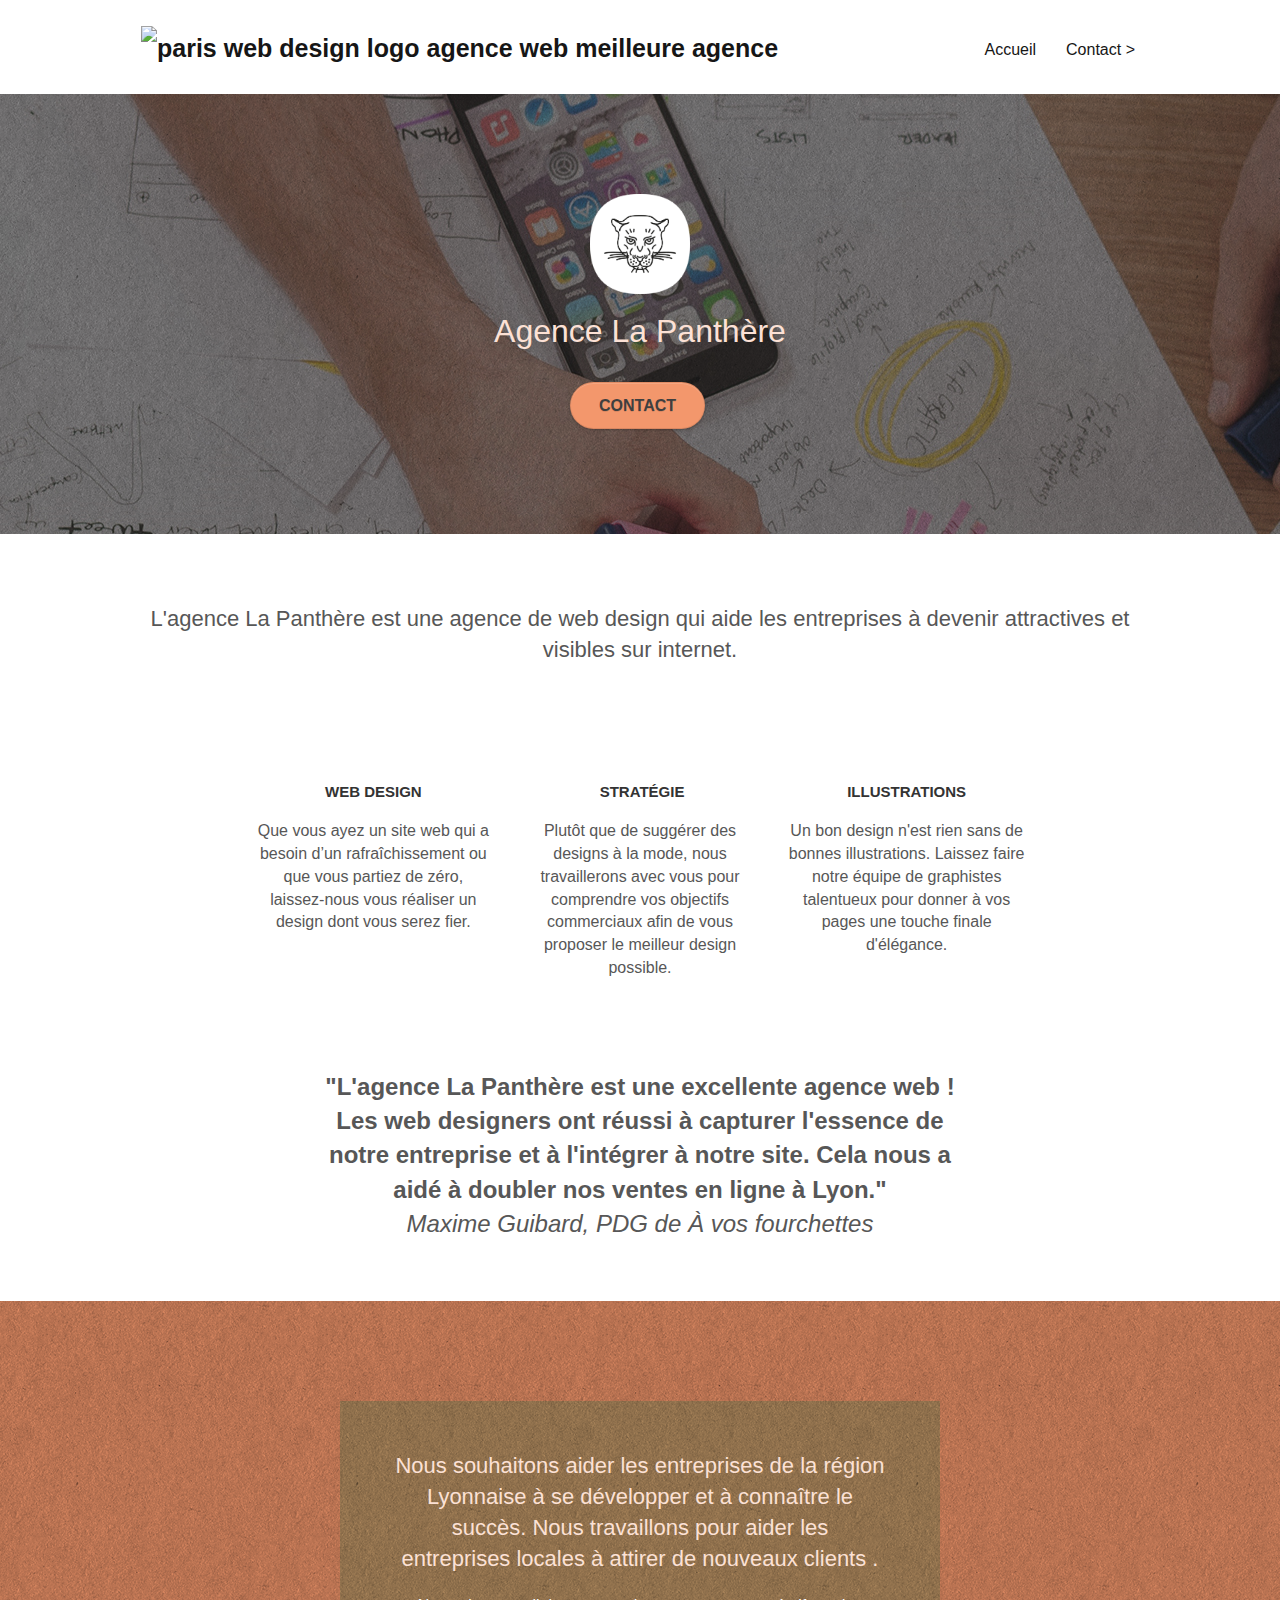
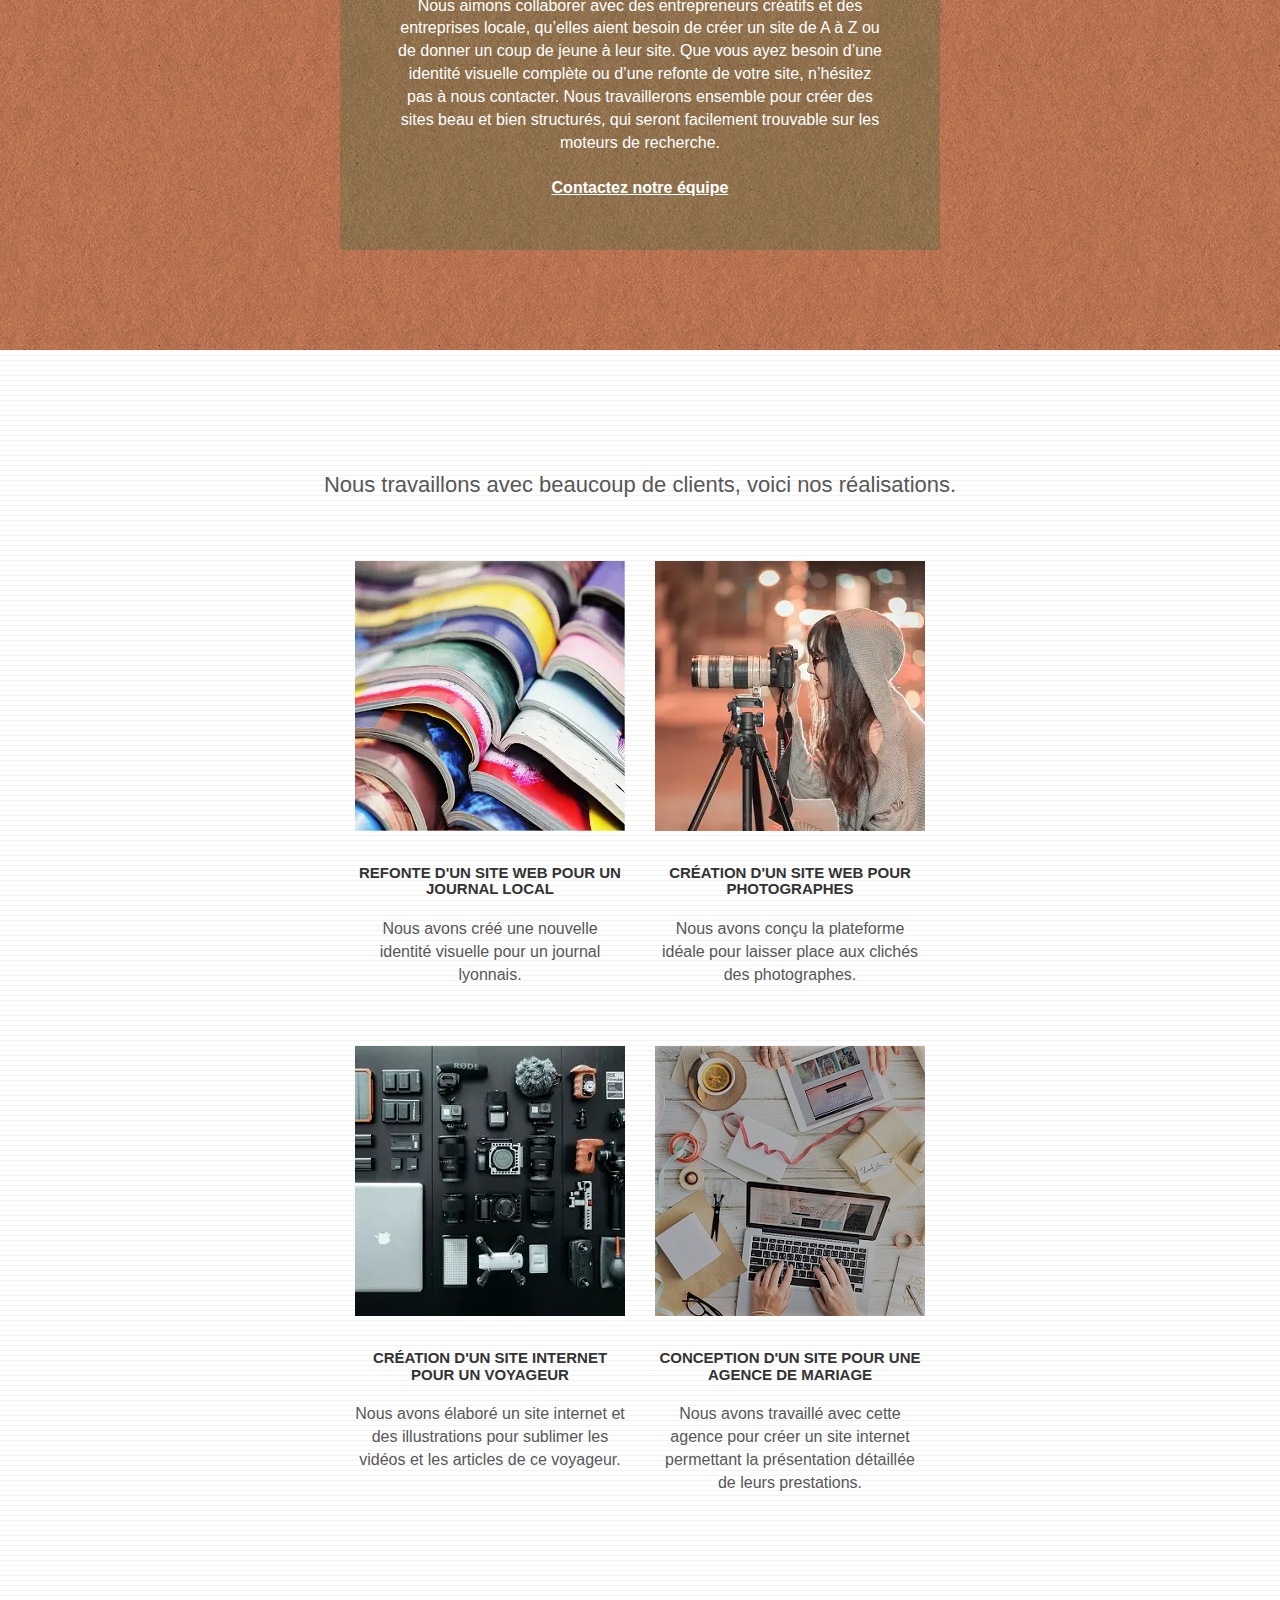
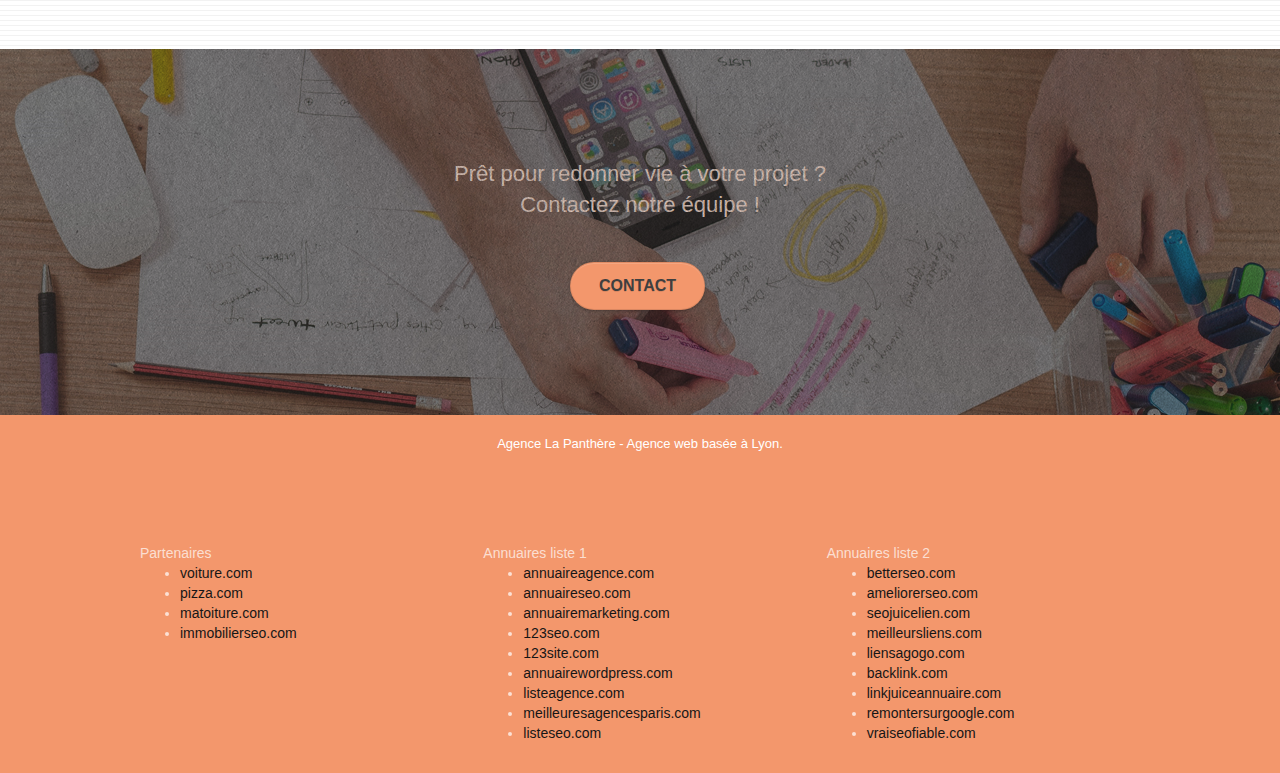
==== index.html @ e1889a46 "modifs" ====
<!doctype html>
<html lang="fr">
<head>
    <meta charset="utf-8">
    <meta name="description" content="site internet de l'agence La Panthère, spécialisé dans le web design. Vous trouverez ici des témoignages, des exemples de réalisation et l'ensemble de nos offres et savoir faire.">
    <meta name="viewport" content="width=device-width, initial-scale=1.0, viewport-fit=cover">
    <link rel="shortcut icon" type="image/png" href="favicon.jpg">
    
	<link rel="stylesheet" type="text/css" href="./css/bootstrap.min.css">
	<link rel="stylesheet" type="text/css" href="style.css">
	<link rel="stylesheet" type="text/css" href="./css/font-awesome.min.css">
	<link rel="stylesheet" type="text/css" href="./css/et-line.min.css">
	
    
	<script src="./js/jquery-2.1.0.js"></script>
	<script src="./js/bootstrap.js"></script>
	<script src="./js/blocs.js"></script>
	<script src="./js/jquery.touchSwipe.js" defer></script>
	<script src="./js/gmaps.js"></script>

    <title>La Panthère - Agence de Web Design</title>

    
<!-- Analytics -->
 
<!-- Analytics END -->
    
</head>
<body>
<!-- Principal conteneur -->
<div class="page-container">
    
<!-- bloc-0 -->
<div class="bloc bgc-white l-bloc " id="bloc-0">
	<div class="container bloc-sm">

		<nav class="navbar row">
			<div class="navbar-header">
				<a class="navbar-brand" href="index.html"><img src="img/agence-la-panthere-monochrome.svg" alt="paris web design logo agence web meilleure agence" height="40" /></a>
			</div>
			<div class="collapse navbar-collapse navbar-1 special-dropdown-nav">
				<ul class="site-navigation nav navbar-nav">
					<li>
						<a href="index.html">Accueil</a>
					</li>
					<li>
					</li>
					<li>
						<a href="contact.html">Contact &gt;</a>
					</li>
				</ul>
			</div>
		</nav>
	</div>
</div>
<!-- bloc-0 END -->

<!-- bloc-1-presentation -->
<div class="bloc bgc-dark-slate-blue bg-banniere d-bloc bg-t-edge bloc-bg-texture texture-paper b-parallax" id="bloc-1-hero">
	<div class="container bloc-lg">
		<div class="row tight-width-whitespace">
			<div class="col-sm-12">
				<img src="img/logo.webp" class="center-block image-resize-mode" width="100" alt="Agence La Panthère, agence web paris, création logo paris" />
				<h1 class="text-center hero-bloc-text tc-white ">
					Agence La Panthère
				</h1>
				<div class="text-center">
					<a href="contact.html" class="btn btn-lg btn-clean btn-rd cta-hero btn-atomic-tangerine" id="cta-hero">Contact</a>
				</div>
			</div>
		</div>
	</div>
</div>
<!-- bloc-1-presentation END -->

<!-- bloc-2-services -->
<div class="bloc bgc-white l-bloc" id="bloc-2-services">
	<div class="container bloc-md">
		<div class="row">
			<div class="col-sm-12 text-center">
				<h2>L'agence La Panthère est une agence de web design qui aide les entreprises à devenir attractives et visibles sur internet.</h2>
			</div>
		</div>
		<div class="row voffset-lg med-width-whitespace">
			<div class="col-sm-4">
				<div class="text-center">
					<span class="et-icon-browser sm-shadow icon-dark-slate-blue icons icon-lg"></span>
				</div>
				<h3 class="mg-md text-center">
					Web design
				</h3>
				<p class="text-center font-modif">
					Que vous ayez un site web qui a besoin d&rsquo;un rafraîchissement ou que vous partiez de zéro, laissez-nous vous réaliser un design dont vous serez fier.
				</p>
			</div>
			<div class="col-sm-4">
				<div class="text-center">
					<span class="et-icon-presentation sm-shadow icon-dark-slate-blue icons icon-lg"></span>
				</div>
				<h3 class="mg-md text-center">
					&nbsp;Stratégie
				</h3>
				<p class="text-center font-modif">
					Plutôt que de suggérer des designs à la mode, nous travaillerons avec vous pour comprendre vos objectifs commerciaux afin de vous proposer le meilleur design possible.<br>
				</p>
			</div>
			<div class="col-sm-4">
				<div class="text-center">
					<span class="et-icon-edit sm-shadow icon-dark-slate-blue icons icon-lg"></span>
				</div>
				<h3 class="mg-md text-center">
					Illustrations
				</h3>
				<p class="text-center font-modif">
					Un bon design n'est rien sans de bonnes illustrations. Laissez faire notre équipe de graphistes talentueux pour donner à vos pages une touche finale d'élégance.
				</p>
			</div>
		</div>
		<div class="row voffset-lg voffset">
			<div class="col-xs-12 col-md-8 col-md-offset-2 text-center">
				<p class="citation_text">"L'agence La Panthère est une excellente agence web ! Les web designers ont réussi à capturer l'essence de notre entreprise et à l'intégrer à notre site. Cela nous a aidé à doubler nos ventes en ligne à Lyon."</p>
				<p class="citation_auteur">Maxime Guibard, PDG de À vos fourchettes</p>
			</div>
		</div>
	</div>
</div>
<!-- bloc-2-services END -->

<!-- bloc-3-what-i-do -->
<div class="bloc tc-white bgc-atomic-tangerine bg-presentation d-bloc bloc-bg-texture texture-paper b-parallax" id="bloc-3-what-i-do">
	<div class="container bloc-lg">
		<div class="row tight-width-whitespace black-background">
			<div class="col-sm-12">
				<h2 class="mg-md text-center tc-white">
					Nous souhaitons aider les entreprises de la région Lyonnaise à se développer et à connaître le succès. Nous travaillons pour aider les entreprises locales à attirer de nouveaux clients .<br>
				</h2>
				<p class="text-center white font-modif">
					Nous aimons collaborer avec des entrepreneurs créatifs et des entreprises locale, qu’elles aient besoin de créer un site de A à Z ou de donner un coup de jeune à leur site. Que vous ayez besoin d’une identité visuelle complète ou d’une refonte de votre site, n’hésitez pas à nous contacter. Nous travaillerons ensemble pour créer des sites beau et bien structurés, qui seront facilement trouvable sur les moteurs de recherche. <br><br><a class="ltc-white bold-link" href="contact.html">Contactez notre équipe</a><br>
				</p>
			</div>
		</div>
	</div>
</div>
<!-- bloc-3-what-i-do END -->

<!-- bloc-4-portfolio -->
<div class="bloc bgc-white bg-lines-h2-bg bg-repeat l-bloc" id="bloc-4-portfolio">
	<div class="container bloc-lg">
		<div class="row">
			<div class="col-sm-12 text-center">
				<h2>Nous travaillons avec beaucoup de clients, voici nos réalisations.</h2>
			</div>
		</div>
		<div class="row tight-width-whitespace portfolio-row">
			<div class="col-sm-6">
				<a href="#" data-lightbox="img/1.webp" data-gallery-id="gallery-1" data-caption="Refonte d'un site web pour un journal local" data-frame="snapshot-lb"><img src="img/1-miniature.webp" alt="paris web design logo agence web meilleure agence et refonte site web journal" class="img-responsive portfolio-thumb" /></a>
				<h3 class="mg-md text-center">
					Refonte d'un site web pour un journal local
				</h3>
				<p class="text-center font-modif">
					Nous avons créé une nouvelle identité visuelle pour un journal lyonnais.
				</p>
			</div>
			<div class="col-sm-6">
				<a href="#" data-lightbox="img/2.webp" data-gallery-id="gallery-1" data-caption="Création d'un site web pour photographes" data-frame="snapshot-lb"><img src="img/2-miniature.webp" class="img-responsive portfolio-thumb" alt="paris web design logo agence web meilleure agence, Création d'un site web pour photographes" /></a>
				<h3 class="mg-md text-center">
					Création d'un site web pour photographes
				</h3>
				<p class="text-center font-modif">
					Nous avons conçu la plateforme idéale pour laisser place aux clichés des photographes.
				</p>
			</div>
		</div>
		<div class="row tight-width-whitespace portfolio-row">
			<div class="col-sm-6">
				<a href="#" data-lightbox="img/3.webp" data-gallery-id="gallery-1" data-caption="Création d'un site internet pour un voyageur" data-frame="snapshot-lb"><img src="img/3-miniature.webp" class="img-responsive portfolio-thumb" alt="paris web design logo agence web meilleure agence, Création d'un site web pour voyageur"/></a>
				<h3 class="mg-md text-center">
					Création d'un site internet pour un voyageur
				</h3>
				<p class="text-center font-modif">
					Nous avons élaboré un site internet et des illustrations pour sublimer les vidéos et les articles de ce voyageur.
				</p>
			</div>
			<div class="col-sm-6">
				<a href="#" data-lightbox="img/4.webp" data-gallery-id="gallery-1" data-caption="Conception d'un site pour une agence de mariage" data-frame="snapshot-lb"><img src="img/4-miniature.webp" class="img-responsive portfolio-thumb" alt="paris web design logo agence web meilleure agence, Création d'un site web pour agence de mariage" /></a>
				<h3 class="mg-md text-center">
					Conception d'un site pour une agence de mariage
				</h3>
				<p class="text-center font-modif">
					Nous avons travaillé avec cette agence pour créer un site internet permettant la présentation détaillée de leurs prestations.
				</p>
			</div>
		</div>
	</div>
</div>
<!-- bloc-4-portfolio END -->

<!-- bloc-5-cta -->
<div class="bloc bgc-dark-slate-blue bg-banniere d-bloc bloc-bg-texture texture-paper" id="bloc-5-cta">
	<div class="container bloc-lg">
		<div class="row">
			<h2 class="mg-md text-center tc-white">
				Prêt pour redonner vie à votre projet ?<br>Contactez notre équipe !
			</h2>
			<div class="col-sm-12 text-center">
				<a href="contact.html" class="btn btn-atomic-tangerine btn-clean btn-rd btn-lg cta-hero">Contact</a>
			</div>
		</div>
	</div>
</div>
<!-- bloc-5-cta END -->

<!-- Footer - bloc-8 -->
<div class="bloc bgc-atomic-tangerine d-bloc" id="bloc-8">
	<div class="container bloc-sm">
		<div class="row">
			<div class="col-sm-12">
				<p class="text-center white">
					Agence La Panthère - Agence web basée à Lyon.<br>
				</p>
				<div class="row row-no-gutters social">
					<div class="col-sm-3">
						<div class="text-center">
							<a class="social" href="index.html"><span class="fa fa-twitter icon-md"></span></a>
						</div>
					</div>
					<div class="col-sm-3">
						<div class="text-center">
							<a class="social" href="index.html"><span class="fa fa-facebook icon-md"></span></a>
						</div>
					</div>
					<div class="col-sm-3">
						<div class="text-center">
							<a class="social" href="index.html"><span class="fa fa-dribbble icon-md"></span></a>
						</div>
					</div>
					<div class="col-sm-3">
						<div class="text-center">
							<a class="social" href="index.html"><span class="fa fa-instagram icon-md"></span></a>
						</div>
					</div>
				</div>
				<div class="row">
					<div class="col-sm-4">
						Partenaires
							<ul>
								<li><a href="voiture.com">voiture.com</a></li>
								<li><a href="pizza.com">pizza.com</a></li>
								<li><a href="matoiture.com">matoiture.com</a></li>
								<li><a href="immobilierseo.com">immobilierseo.com</a></li>
							</ul>		
					</div>
					<div class="col-sm-4">
						Annuaires liste 1
						<ul>
							<li><a href="annuaireagence.com">annuaireagence.com</a></li>
							<li><a href="annuaireseo.com">annuaireseo.com</a></li>
							<li><a href="annuairemarketing.com">annuairemarketing.com</a></li>
							<li><a href="123seoture.com">123seo.com</a></li>
							<li><a href="123site.com">123site.com</a></li>
							<li><a href="annuairewordpress.com">annuairewordpress.com</a></li>
							<li><a href="listeagence.com">listeagence.com</a></li>
							<li><a href="meilleuresagencesparis.com">meilleuresagencesparis.com</a></li>
							<li><a href="listeseo.com">listeseo.com</a></li>
						</ul>
					</div>
					<div class="col-sm-4">
						Annuaires liste 2
						<ul>
							<li><a href="betterseo.com">betterseo.com</a></li>
							<li><a href="ameliorerseo.com">ameliorerseo.com</a></li>
							<li><a href="seojuicelien.com">seojuicelien.com</a></li>
							<li><a href="meilleursliens.com">meilleursliens.com</a></li>
							<li><a href="liensagogo.com">liensagogo.com</a></li>
							<li><a href="backlink.com">backlink.com</a></li>
							<li><a href="linkjuiceannuaire.com">linkjuiceannuaire.com</a></li>
							<li><a href="remontersurgoogle.com">remontersurgoogle.com</a></li>
							<li><a href="vraiseofiable.com">vraiseofiable.com</a></li>
						</ul>
					</div>
				</div>
			</div>
		</div>
	</div>
</div>
<!-- Footer - bloc-8 END -->

</div>
<!-- Principal conteneur END -->
    

</body>
</html>
---- style.css ----
/* modifications */

.citation_text {
    font-weight: bold;
    font-size: 24px;
    margin-bottom: 0;
}

.citation_auteur {
    font-size: 24px;
    font-style: italic;
}
.font-modif 
{
    font-size: 16px;
}

body {
    margin: 0;
    padding: 0;
    background: #fff;
    overflow-x: hidden;
    -webkit-font-smoothing: antialiased;
    -moz-osx-font-smoothing: grayscale;
}

a,
button {
    transition: all 0.3s ease-in-out;
    outline: 0 !important;
}

a:hover {
    text-decoration: none;
    cursor: pointer;
}

.bloc {
    width: 100%;
    clear: both;
    background: 50% 50% no-repeat;
    padding: 0 50px;
    -webkit-background-size: cover;
    -moz-background-size: cover;
    -o-background-size: cover;
    background-size: cover;
    position: relative;
}

.bloc .container {
    padding-left: 0;
    padding-right: 0;
}

.bloc-lg {
    padding: 100px 50px;
}

.bloc-md {
    padding: 50px;
}

.bloc-sm {
    padding: 20px 50px;
}

.bg-b-edge,
.bg-bl-edge,
.bg-br-edge,
.bg-center,
.bg-l-edge,
.bg-r-edge,
.bg-repeat,
.bg-t-edge,
.bg-tl-edge,
.bg-tr-edge {
    -webkit-background-size: auto !important;
    -moz-background-size: auto !important;
    -o-background-size: auto !important;
    background-size: auto !important;
}

.bg-repeat {
    background: repeat;
}

.bg-t-edge {
    background: top no-repeat;
}

.bloc-bg-texture::before {
    content: "";
    background-size: 2px 2px;
    position: absolute;
    top: 0;
    bottom: 0;
    left: 0;
    right: 0;
}

.texture-paper::before {
    background: url(img/texture-paper.webp);
    background-size: 280px 280px;
}

.b-parallax {
    background-attachment: fixed;
}

.d-bloc {
    color: rgba(255, 255, 255, 0.7);
}

.d-bloc button:hover {
    color: rgba(255, 255, 255, 0.9);
}

.d-bloc .icon-round,
.d-bloc .icon-rounded,
.d-bloc .icon-semi-rounded-a,
.d-bloc .icon-semi-rounded-b,
.d-bloc .icon-square {
    border-color: rgba(255, 255, 255, 0.9);
}

.d-bloc .divider-h span {
    border-color: rgba(255, 255, 255, 0.2);
}

.d-bloc .a-btn,
.d-bloc .navbar a,
.d-bloc .navbar-brand,
.d-bloc a .icon-lg,
.d-bloc a .icon-md,
.d-bloc a .icon-sm,
.d-bloc a .icon-xl,
.d-bloc h1 a,
.d-bloc h2 a,
.d-bloc h3 a,
.d-bloc h4 a,
.d-bloc h5 a,
.d-bloc h6 a,
.d-bloc p a {
    color: rgba(255, 255, 255, 0.6);
}

.d-bloc .a-btn:hover,
.d-bloc .navbar a:hover,
.d-bloc .navbar-brand:hover,
.d-bloc a:hover .icon-lg,
.d-bloc a:hover .icon-md,
.d-bloc a:hover .icon-sm,
.d-bloc a:hover .icon-xl,
.d-bloc h1 a:hover,
.d-bloc h2 a:hover,
.d-bloc h3 a:hover,
.d-bloc h4 a:hover,
.d-bloc h5 a:hover,
.d-bloc h6 a:hover,
.d-bloc p a:hover {
    color: #fff;
}

.d-bloc .navbar-toggle .icon-bar {
    background: #fff;
}

.d-bloc .btn-wire,
.d-bloc .btn-wire:hover {
    color: #fff;
    border-color: #fff;
}

.d-bloc .panel {
    color: rgba(0, 0, 0, 0.5);
}

.d-bloc .panel button:hover {
    color: rgba(0, 0, 0, 0.7);
}

.d-bloc .panel icon {
    border-color: rgba(0, 0, 0, 0.7);
}

.d-bloc .panel .divider-h span {
    border-color: rgba(0, 0, 0, 0.1);
}

.d-bloc .panel .a-btn {
    color: rgba(0, 0, 0, 0.6);
}

.d-bloc .panel .a-btn:hover {
    color: #000;
}

.d-bloc .panel .btn-wire,
.d-bloc .panel .btn-wire:hover {
    color: rgba(0, 0, 0, 0.7);
    border-color: rgba(0, 0, 0, 0.3);
}

.d-bloc .panel,
.l-bloc {
    color: rgba(0, 0, 0, 0.5);
}

.d-bloc .panel button:hover,
.l-bloc button:hover {
    color: rgba(0, 0, 0, 0.7);
}

.l-bloc .icon-round,
.l-bloc .icon-rounded,
.l-bloc .icon-semi-rounded-a,
.l-bloc .icon-semi-rounded-b,
.l-bloc .icon-square {
    border-color: rgba(0, 0, 0, 0.7);
}

.d-bloc .panel .divider-h span,
.l-bloc .divider-h span {
    border-color: rgba(0, 0, 0, 0.1);
}

.d-bloc .panel .a-btn,
.l-bloc .a-btn,
.l-bloc .navbar a,
.l-bloc .navbar-brand,
.l-bloc a .icon-lg,
.l-bloc a .icon-md,
.l-bloc a .icon-sm,
.l-bloc a .icon-xl,
.l-bloc h1 a,
.l-bloc h2 a,
.l-bloc h3 a,
.l-bloc h4 a,
.l-bloc h5 a,
.l-bloc h6 a,
.l-bloc p a {
    color: rgba(0, 0, 0, 0.6);
}

.d-bloc .panel .a-btn:hover,
.l-bloc .a-btn:hover,
.l-bloc .navbar a:hover,
.l-bloc .navbar-brand:hover,
.l-bloc a:hover .icon-lg,
.l-bloc a:hover .icon-md,
.l-bloc a:hover .icon-sm,
.l-bloc a:hover .icon-xl,
.l-bloc h1 a:hover,
.l-bloc h2 a:hover,
.l-bloc h3 a:hover,
.l-bloc h4 a:hover,
.l-bloc h5 a:hover,
.l-bloc h6 a:hover,
.l-bloc p a:hover {
    color: #000;
}

.l-bloc .navbar-toggle .icon-bar {
    color: rgba(0, 0, 0, 0.6);
}

.d-bloc .panel .btn-wire,
.d-bloc .panel .btn-wire:hover,
.l-bloc .btn-wire,
.l-bloc .btn-wire:hover {
    color: rgba(0, 0, 0, 0.7);
    border-color: rgba(0, 0, 0, 0.3);
}

.voffset {
    margin-top: 30px;
}

.voffset-lg {
    margin-top: 80px;
}

.row-no-gutters {
    margin-right: 0;
    margin-left: 0;
}

.row.row-no-gutters>[class*=" col-"],
.row.row-no-gutters>[class^="col-"] {
    padding-right: 0;
    padding-left: 0;
}

#bloc-1-hero h1 {
    font-size: 32px;
}

.navbar {
    margin-bottom: 0;
    z-index: 1;
}

.navbar-brand {
    height: auto;
    padding: 3px 15px;
    font-size: 25px;
    font-weight: 400;
    font-weight: 600;
    line-height: 44px;
}

.navbar-brand img {
    max-height: 200px;
    margin: 0 5px 0 0;
    display: inline;
}

.navbar-brand img[src$="svg"] {
    min-width: 100px;
}

.nav-center .navbar-brand img {
    margin: 0;
}

.navbar .nav {
    padding-top: 2px;
    margin-right: -16px;
    float: right;
    z-index: 1;
}

.nav>li {
    float: left;
    margin-top: 4px;
    font-size: 16px;
}

.navbar-nav .open .dropdown-menu>li>a {
    text-align: inherit;
}

.nav>li a:focus,
.nav>li a:hover {
    background: 0 0;
}

.navbar-toggle {
    margin: 10px 10px 0 0;
    border: 0;
}

.navbar-toggle:hover {
    background: 0 0 !important;
}

.navbar-toggle .icon-bar {
    background-color: rgba(0, 0, 0, 0.5);
    width: 26px;
}

.nav-invert .navbar .nav {
    float: left;
}

.nav-invert .navbar-brand,
.nav-invert .navbar-header {
    float: right;
    position: relative;
    z-index: 2;
}

@media (min-width: 768px) {
    .site-navigation {
        position: absolute;
        top: 50%;
        right: 20px;
        transform: translate(0, -50%);
        -webkit-transform: translateY(-50%);
    }

    .nav>li .dropdown-menu a,
    .nav>li .dropdown-menu a:hover {
        color: #484848;
    }

    .nav-invert .site-navigation {
        left: 0;
        right: 0;
    }

    .nav-center {
        text-align: center;
    }

    .nav-center .navbar-header {
        width: 100%;
    }

    .nav-center .nav>li,
    .nav-center .navbar-brand,
    .nav-center .navbar-header {
        float: none;
        display: inline-block;
    }

    .nav-center .site-navigation {
        position: relative;
        width: 100%;
        right: 0;
        margin-right: 0;
        margin-top: 20px;
    }

    .nav-center.mini-nav .navbar-toggle {
        float: none;
        margin: 10px auto 0;
    }
}

.nav>li>.dropdown a {
    background: 0 0 !important;
    display: block;
    padding: 14px 15px;
}

nav .caret {
    margin: 0 5px;
}

.dropdown-menu .dropdown-menu {
    top: -8px;
    left: 100%;
}

.dropdown-menu .dropmenu-flow-right {
    top: 100%;
    left: 0;
    margin-left: -1px;
    border-top-left-radius: 0;
    border-top-right-radius: 0;
}

.dropdown-menu .dropdown span {
    border: 4px solid #000;
    border-top-color: transparent;
    border-right-color: transparent;
    border-bottom-color: transparent;
    margin: 6px -5px 0 0 !important;
    float: right;
}

.mg-md {
    margin-top: 10px;
    margin-bottom: 20px;
}

.mg-lg {
    margin-top: 10px;
    margin-bottom: 40px;
}

.btn {
    margin: 0 5px 5px 0;
}

.btn.pull-right {
    margin: 0 0 5px 5px;
}

.btn-d,
.btn-d:focus,
.btn-d:hover {
    color: #fff;
    background: rgba(0, 0, 0, 0.3);
}

button {
    outline: 0 !important;
}

.btn-rd {
    border-radius: 40px;
}

.btn-clean {
    border: 1px solid rgba(0, 0, 0, 0.08);
    border-bottom-color: rgba(0, 0, 0, 0.1);
    text-shadow: 0 1px 0 rgba(0, 0, 1, 0.1);
    box-shadow: 0 1px 3px rgba(0, 0, 1, 0.25), inset 0 1px 0 0 rgba(255, 255, 255, 0.15);
}

.icon-md {
    font-size: 30px !important;
}

.icon-lg {
    font-size: 60px !important;
}

.sm-shadow {
    text-shadow: 0 1px 2px rgba(0, 0, 0, 0.3);
}

.panel-sq,
.panel-sq .panel-footer,
.panel-sq .panel-heading {
    border-radius: 0;
}

.panel-rd {
    border-radius: 30px;
}

.panel-rd .panel-heading {
    border-radius: 29px 29px 0 0;
}

.panel-rd .panel-footer {
    border-radius: 0 0 29px 29px;
}

.form-control {
    border-color: rgba(0, 0, 0, 0.1);
    box-shadow: none;
}

.form-contact .container {
    padding-top: 50px;
    padding-bottom: 40px;
}

.form-contact .row {
    display: flex;
    flex-direction: column;
    align-items: center;
    width: 75%;
    margin: 0 auto;
}

.form-contact h2 {
    margin: 0 0 20px;
}

.form-contact .col-sm-6,
.form-contact form,
.form-contact h2,
.form-contact p {
    width: 100%;
    padding: 0 !important;
}

.form-contact form button {
    width: 10em;
}

.form-contact p {
    margin: 40px 0 0;
    line-height: 1.6em;
}

.form-contact p a:hover {
    text-decoration: underline;
}

.scrollToTop {
    width: 40px;
    height: 40px;
    position: fixed;
    bottom: 20px;
    right: 20px;
    z-index: 500;
    transition: all 0.3s ease-in-out;
}

.scrollToTop span {
    margin-top: 6px;
}

.showScrollTop {
    font-size: 14px;
    opacity: 1;
}

a[data-lightbox] {
    position: relative;
    display: flex;
    text-align: center;
    justify-content: center;
    align-items: center;
}

a[data-lightbox]:hover::before {
    content: "+";
    font-family: HelveticaNeue-Light, "Helvetica Neue Light", "Helvetica Neue", Helvetica, Arial;
    font-size: 32px;
    width: 50px;
    height: 50px;
    border-radius: 50%;
    background: rgba(0, 0, 0, 0.6);
    color: #fff;
    font-weight: 100;
    z-index: 1;
    position: absolute;
}

a[data-lightbox]:hover img {
    opacity: 0.6;
    -webkit-animation-fill-mode: none;
    animation-fill-mode: none;
}

#lightbox-modal {
    display: flex;
    align-items: center;
}

#lightbox-modal .modal-dialog {
    width: 90%;
    max-width: 900px;
    margin: 0 auto 0;
}

#lightbox-modal .modal-dialog img {
    max-height: 90vh;
    margin: 0 auto;
}

.lightbox-caption {
    padding: 20px;
    color: #fff;
    background: rgba(0, 0, 0, 0.5);
    position: absolute;
    left: 15px;
    right: 15px;
    bottom: 5px;
}

.close-lightbox {
    color: #fff;
    font-size: 30px;
    position: absolute;
    top: 20px;
    right: 20px;
    z-index: 20;
    background: rgba(0, 0, 0, 0.5);
    border: none;
    line-height: 30px;
    padding: 0 9px 5px;
    opacity: 0.3;
}

.close-lightbox:hover,
.next-lightbox:hover,
.prev-lightbox:hover {
    opacity: 1;
    color: #fff;
}

.next-lightbox,
.prev-lightbox {
    font-size: 20px;
    color: rgba(255, 255, 255, 0.9);
    background: rgba(0, 0, 0, 0.5);
    transition: all 0.2s ease-in-out;
    position: absolute;
    top: 45%;
    z-index: 1;
    opacity: 0.4;
}

.next-lightbox {
    padding: 6px 8px 1px 13px;
    right: 25px;
}

.prev-lightbox {
    padding: 6px 13px 1px 10px;
    left: 25px;
}

.snapshot-lb .modal-body {
    padding-bottom: 45px;
}

.snapshot-lb .lightbox-caption {
    padding: 0;
    color: rgba(0, 0, 0, 0.5);
    background: 0 0;
}

.btn,
a,
h1,
h2,
h3,
h4,
h5,
h6,
label,
p {
    font-family: helvetica;
    font-weight: 400;
    color: #575757 !important;
}

.container {
    max-width: 1000px;
}

.hero-bloc-text {
    font-size: 38px;
}

.hero-bloc-text-sub {
    font-size: 36px;
}

.statement-bloc-text {
    line-height: 26px;
    font-style: italic;
    font-size: 20px;
    text-align: center;
    font-weight: lighter;
    max-width: 520px;
    margin: auto auto auto auto;
}

.introduction,
.quote,
.sous-titre {
    font-family: helvetica;
}

.introduction {
    margin-top: 0;
    padding: 0 6em;
    font-size: 22px;
    line-height: 1.4em;
}

.quote {
    margin: 0;
    padding: 0 2em;
    font-size: 20px;
    font-style: italic;
    border: none;
    color: #575757;
}

figcaption {
    color: #575757;
}

p {
    font-size: 13px;
}

.tight-width-whitespace {
    max-width: 600px;
    margin: auto auto auto auto;
}

.h1 {
    font-size: 20px;
    font-family: "Open Sans";
}

.cta-hero {
    margin-top: 22px;
    color: #fff !important;
    text-transform: uppercase;
    padding: 12px 28px 12px 28px;
    font-size: 16px;
    font-weight: 700;
}

.social {
    max-width: 400px;
    margin: 20px auto 40px;
}

.social a span {
    color: #424242 !important;
}

.social a:hover span {
    color: #000 !important;
}

div.footer-links h3 {
    font-size: 14px;
    text-transform: none;
    font-weight: 700;
    color: #424242 !important;
    margin: 0 0 5px;
}

div.footer-links ul {
    list-style: none;
}

div.footer-links ul li::before {
    content: "\2022";
    color: #000;
    font-weight: 700;
    display: inline-block;
    width: 1em;
    margin-left: -1em;
}

div.footer-links ul a {
    color: #000 !important;
}

h2 {
    font-size: 22px;
    line-height: 1.4em;
}

h3 {
    font-size: 15px;
    text-transform: uppercase;
    font-weight: 700;
    color: #333 !important;
}

.med-width-whitespace {
    max-width: 800px;
    margin: auto auto auto auto;
    box-shadow: 0 0 0 #000;
}

h1 {
    color: #333 !important;
}

h4 {
    color: #333 !important;
}

.icons {
    margin-bottom: 14px;
    margin-top: 24px;
}

.white {
    color: #fff !important;
}

.black {
    color: #000 !important;
}

.portfolio-thumb {
    margin-bottom: 24px;
    width: 100%;
}

.portfolio-row {
    margin-bottom: 44px;
    margin-top: 50px;
}

.avatar {
    box-shadow: 0 4px 9px rgba(0, 0, 0, 0.3);
}

.black-background {
    background-color: rgba(165, 147, 99, 0.7);
    padding: 40px 40px 40px 40px;
}

.bold-link {
    font-weight: 900;
    text-decoration: underline !important;
}

.bgc-white {
    background-color: #fff;
}

.bgc-dark-slate-blue {
    background-color: #364577;
}

.bgc-atomic-tangerine {
    background-color: #f3976c;
}

.tc-white {
    color: #fce1d5 !important;
}

.a-propos h1,
.a-propos p {
    color: #3f3f3f !important;
}

.btn-atomic-tangerine {
    background: #f3976c;
    color: #3f3f3f !important;
}

.btn-atomic-tangerine:hover {
    background: #c27956 !important;
    color: #3f3f3f !important;
}

.ltc-white {
    color: #fff !important;
}

.ltc-white:hover {
    color: #ccc !important;
}

.ltc-atomic-tangerine {
    color: #f3976c !important;
}

.ltc-atomic-tangerine:hover {
    color: #c27956 !important;
}

.icon-dark-slate-blue {
    color: #364577 !important;
    border-color: #364577 !important;
}

.bg-dots-bg {
    background-image: url(img/dots-bg.webp);
}

.bg-lines-h2-bg {
    background-image: url(img/lines-h2-bg.webp);
}

.bg-banniere {
    background-image: url(img/agence-la-panthere.webp);
}

.bg-presentation {
    background-image: url(img/image-de-presentation.webp);
}

.black {
    color: rgb(20, 20, 20) !important;
}

a {
    font-family: helvetica;
    font-weight: 400;
    color: #161616 !important;
}

@media (max-width: 1024px) {
    .bloc {
        padding-left: 20px;
        padding-right: 20px;
    }

    .bloc-tile-2.full-width-bloc .container,
    .bloc-tile-3.full-width-bloc .container,
    .bloc-tile-4.full-width-bloc .container,
    .bloc.full-width-bloc {
        padding-left: 0;
        padding-right: 0;
    }
}

@media (max-width: 992px) and (min-width: 768px) {
    .navbar .nav {
        max-width: 80%;
    }

    .nav-center.navbar .nav {
        max-width: 100%;
    }
}

@media only screen and (min-width: 768px) and (max-width: 1024px) and (orientation: landscape) {
    .b-parallax {
        background-attachment: scroll;
    }
}

@media only screen and (min-width: 1024px) and (max-width: 1366px) and (-webkit-min-device-pixel-ratio: 1.5) {
    .b-parallax {
        background-attachment: scroll;
    }
}

@media (max-width: 991px) {
    .container {
        width: 100%;
    }

    .b-parallax {
        background-attachment: scroll;
    }

    #hero-bloc,
    .page-container {
        overflow-x: hidden;
        position: relative;
    }

    .bloc-group,
    .bloc-group .bloc {
        display: block;
        width: 100%;
    }

    .bloc-fill-screen .fill-bloc-bottom-edge,
    .bloc-fill-screen .fill-bloc-top-edge {
        padding: 0 20px;
    }
}

@media (max-width: 767px) {
    .page-container {
        overflow-x: hidden;
        position: relative;
    }

    #disqus_thread,
    h1,
    h2,
    h3,
    h4,
    h5,
    h6,
    p {
        padding-left: 10px !important;
        padding-right: 10px !important;
    }

    .b-parallax {
        background-attachment: scroll;
    }

    .navbar .nav {
        padding-top: 0;
        border-top: 1px solid rgba(0, 0, 0, 0.2);
        float: none !important;
    }

    .navbar.row {
        margin-left: 0;
        margin-right: 0;
    }

    .site-navigation {
        position: inherit;
        transform: none;
        -webkit-transform: none;
        -ms-transform: none;
    }

    .nav>li {
        margin-top: 0;
        border-bottom: 1px solid rgba(0, 0, 0, 0.1);
        background: rgba(0, 0, 0, 0.05);
        text-align: left;
        padding-left: 15px;
        width: 100%;
    }

    .nav>li:hover {
        background: rgba(0, 0, 0, 0.08);
    }

    .dropdown .dropdown a .caret {
        float: none;
        margin: 5px 0 0 10px !important;
        border: 4px solid #000;
        border-bottom-color: transparent;
        border-right-color: transparent;
        border-left-color: transparent;
    }

    #hero-bloc .navbar .nav {
        background: rgba(0, 0, 0, 0.8);
    }

    #hero-bloc .navbar .nav a {
        color: rgba(255, 255, 255, 0.6);
    }

    .hero {
        padding: 50px 0;
    }

    .hero-nav {
        left: -1px;
        right: -1px;
    }

    .navbar-collapse {
        padding: 0;
        overflow-x: hidden;
        -webkit-box-shadow: none;
        box-shadow: none;
    }

    .navbar-brand img {
        max-height: 40px;
        width: auto;
    }

    .nav-invert .navbar-header {
        float: none;
        width: 100%;
    }

    .nav-invert .navbar-toggle {
        float: left;
        margin-left: 10px;
    }

    .bloc {
        padding-left: 0;
        padding-right: 0;
    }

    .bloc-lg,
    .bloc-xl,
    .bloc-xxl {
        padding: 40px 0;
    }

    .bloc-md,
    .bloc-sm {
        padding-left: 0;
        padding-right: 0;
    }

    .bloc-fill-screen .fill-bloc-bottom-edge,
    .bloc-fill-screen .fill-bloc-top-edge,
    .bloc-tile-2 .container,
    .bloc-tile-3 .container,
    .bloc-tile-4 .container {
        padding-left: 0;
        padding-right: 0;
    }

    .a-block {
        padding: 0 10px;
    }

    .btn-dwn {
        display: none;
    }

    .voffset {
        margin-top: 5px;
    }

    .voffset-md {
        margin-top: 20px;
    }

    .voffset-lg {
        margin-top: 30px;
    }

    form {
        padding: 0;
    }

    .close-lightbox {
        display: inline-block;
    }

    .blocsapp-device-iphone5 {
        background-size: 216px 425px;
        padding-top: 60px;
        width: 216px;
        height: 425px;
    }

    .blocsapp-device-iphone5 img {
        width: 180px;
        height: 320px;
    }
}

@media (max-width: 767px) {
    .bloc-mob-center-text {
        text-align: center;
    }

    .col-sm-6 {
        width: 50%;
        float: left;
    }

    .col-sm-3 {
        width: 25%;
        float: left;
    }

    .form-contact .row {
        width: 90%;
    }
}

@media (max-width: 600px) {
    .col-sm-6 {
        width: 100%;
        float: none;
        margin-bottom: 50px;
    }

    .form-contact .col-sm-6 {
        margin-bottom: 0;
    }
}

@media (max-width: 400px) {
    .bloc {
        padding-left: 0;
        padding-right: 0;
    }
}
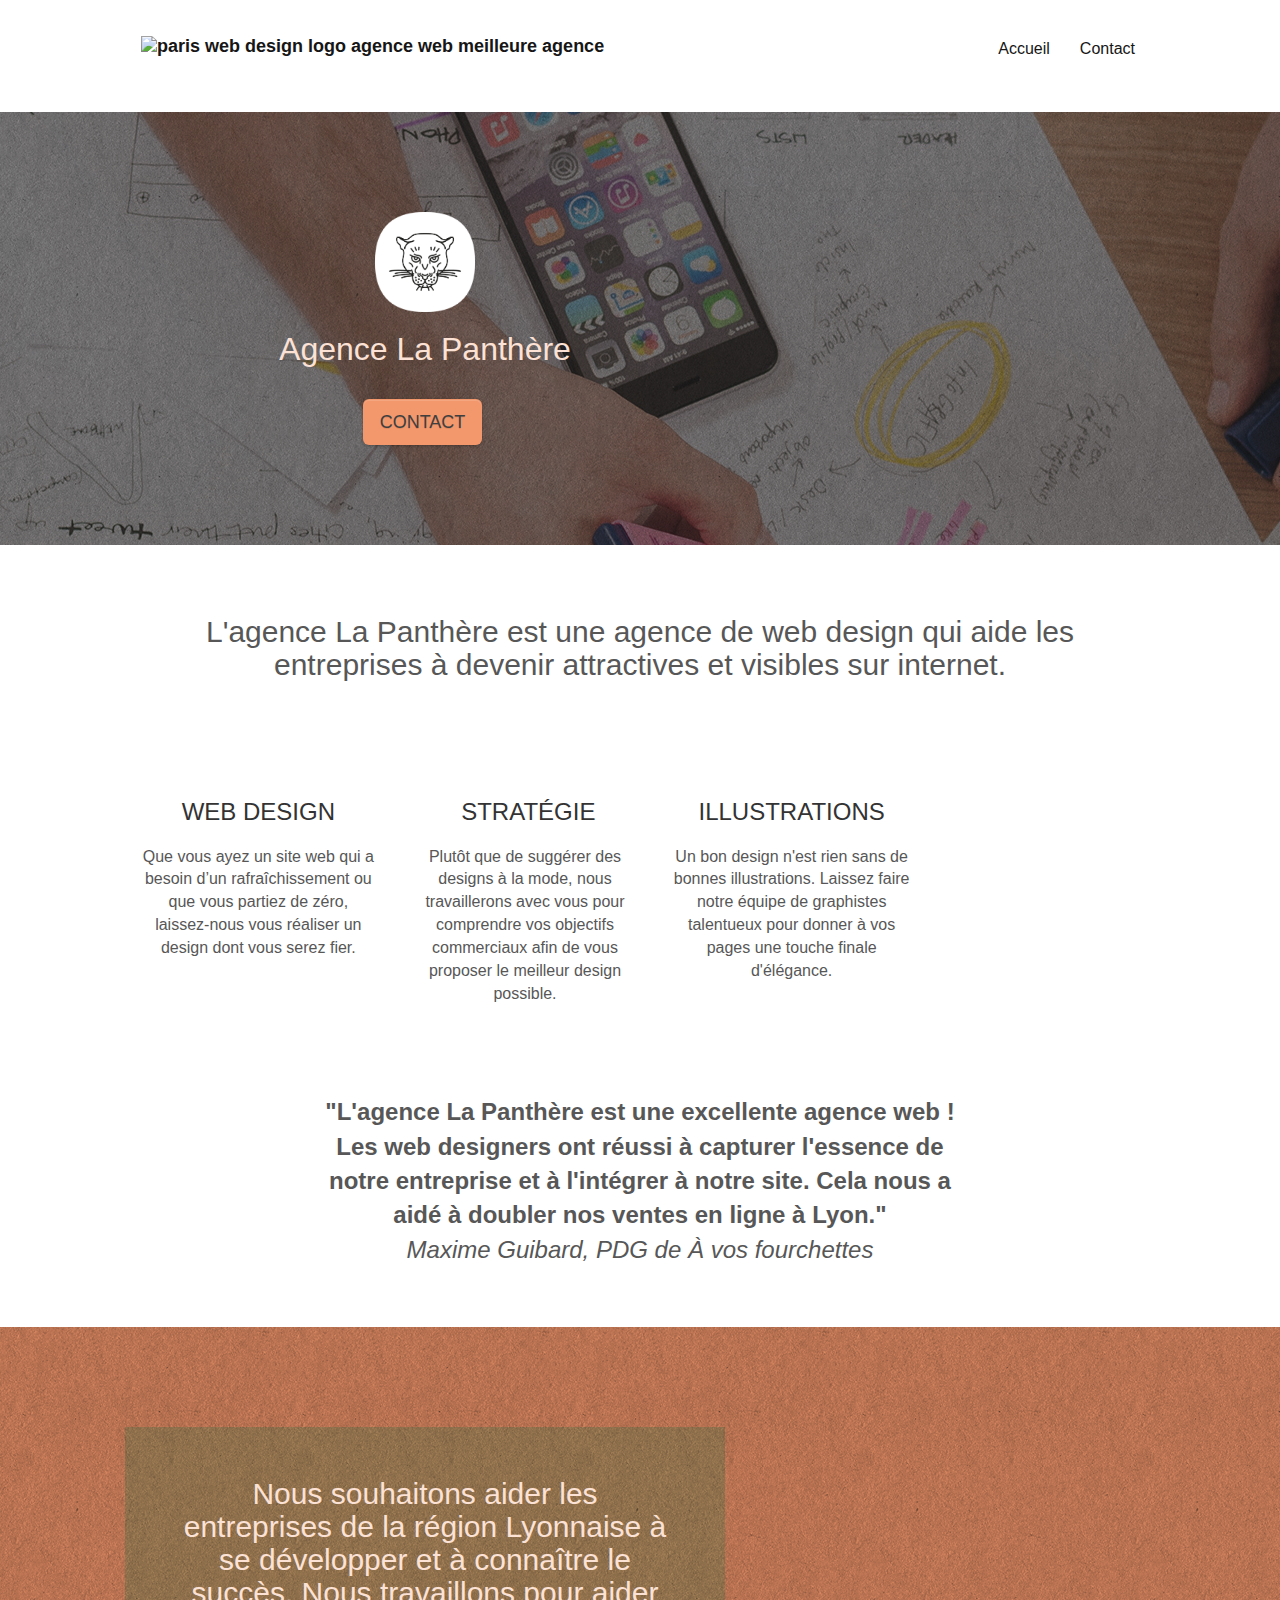
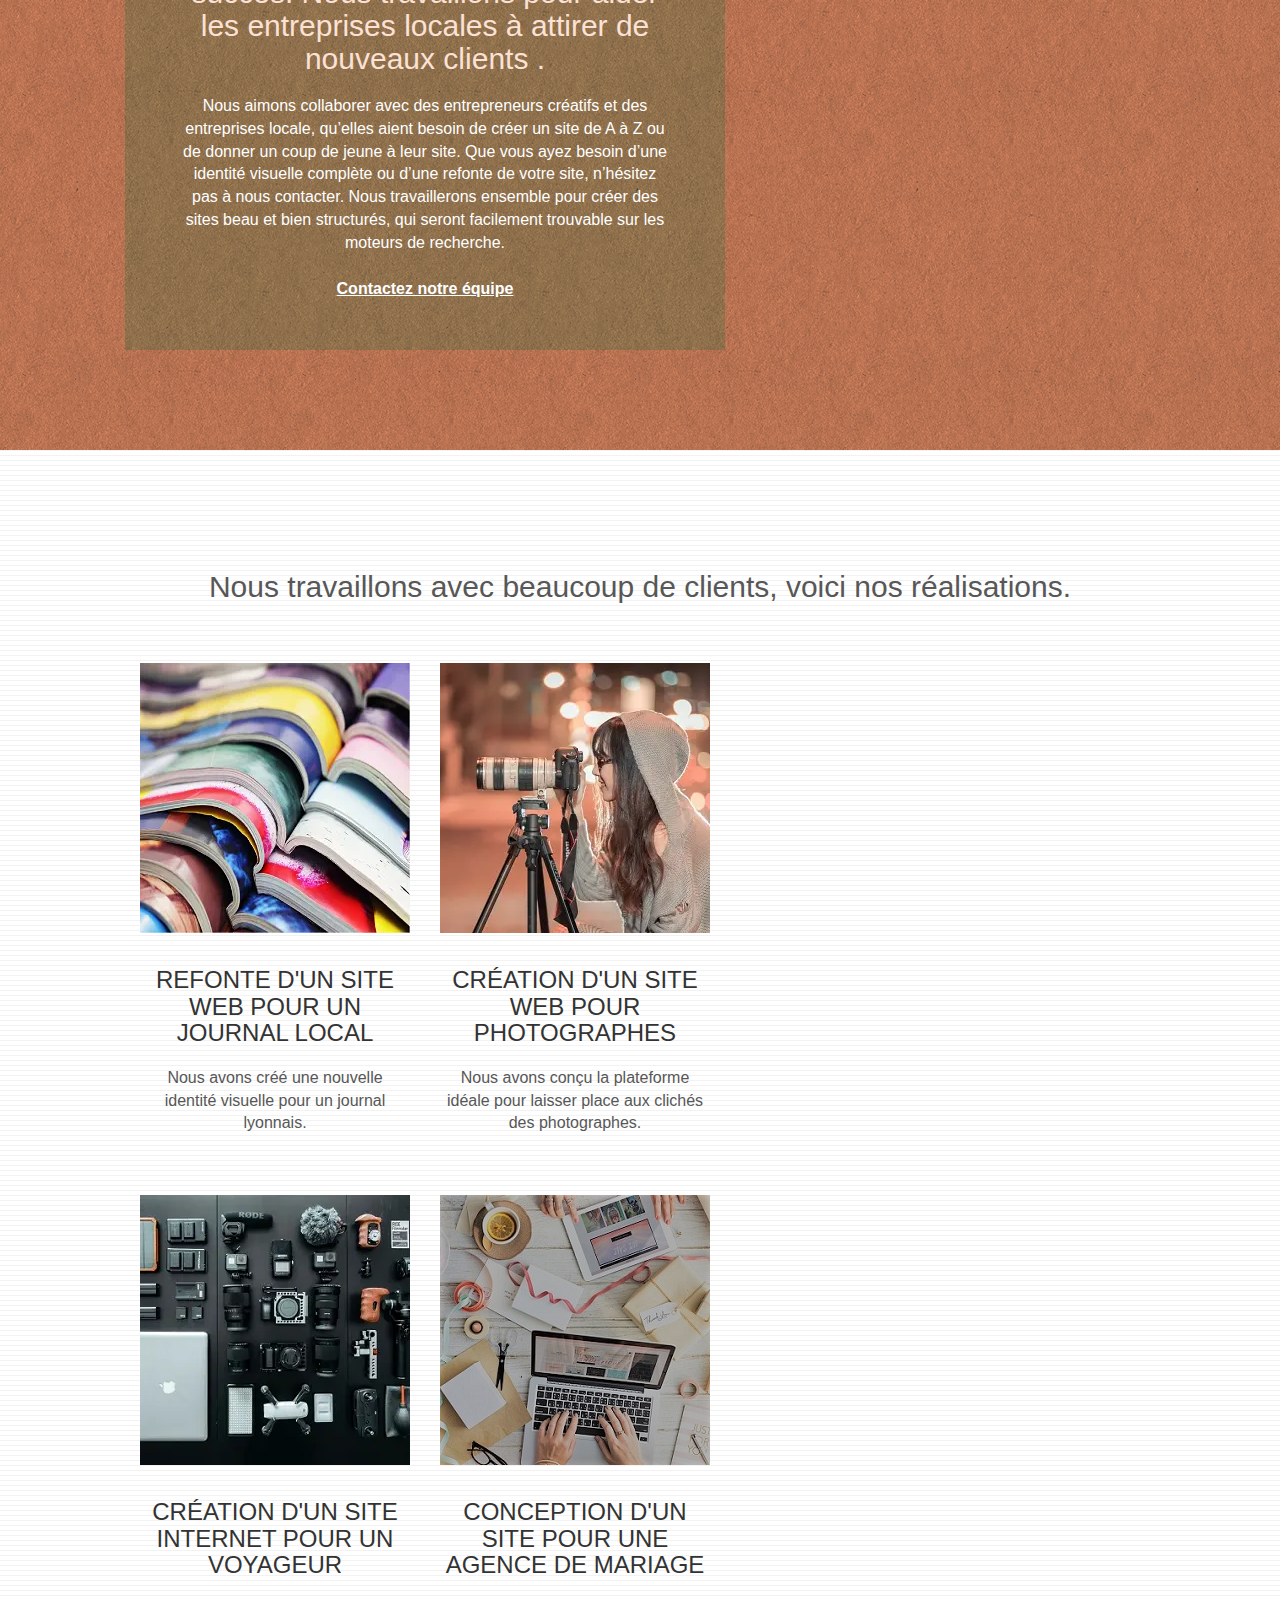
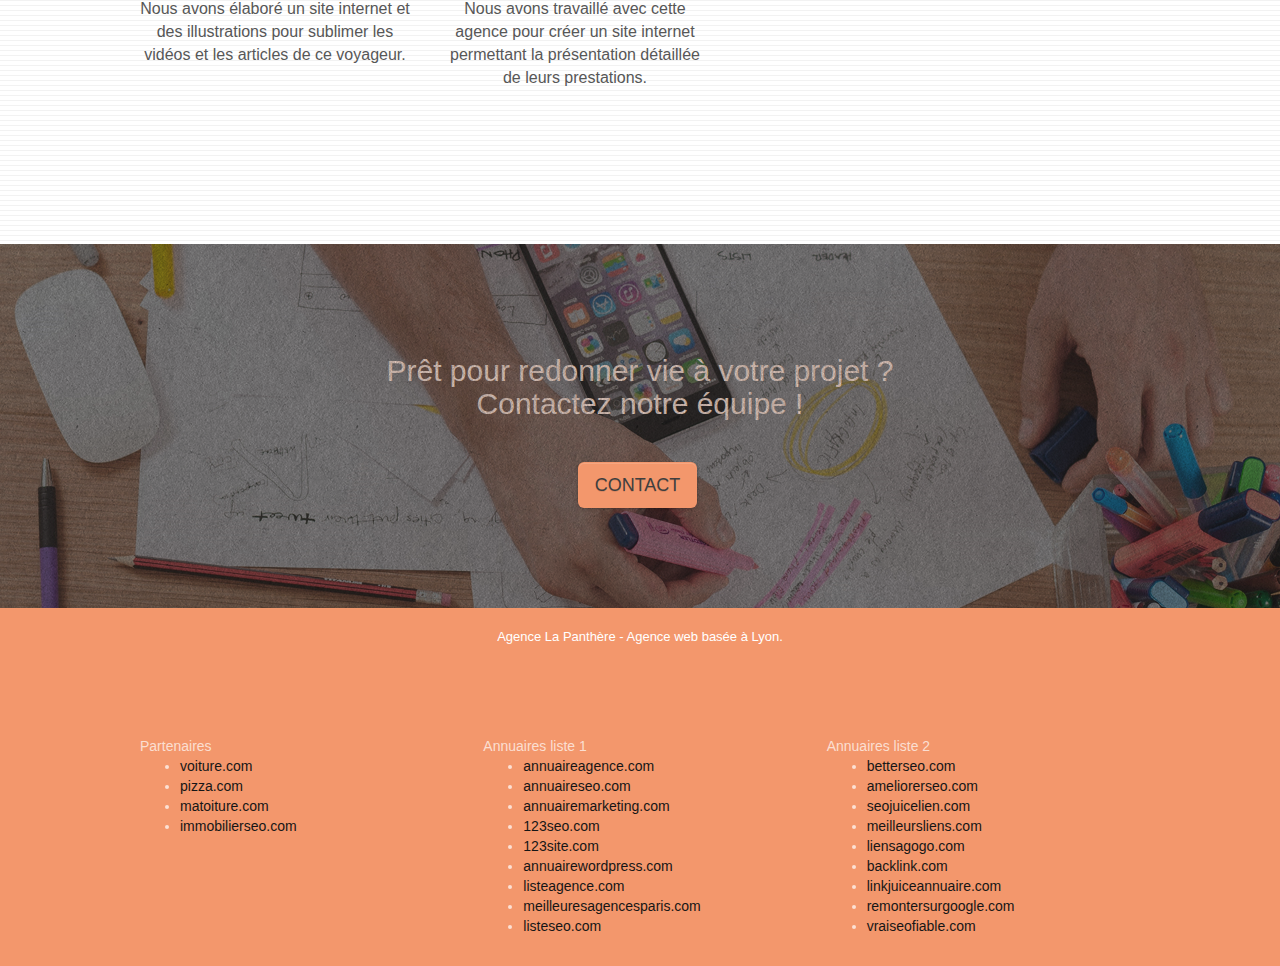
==== commit 3501c917: "aria label" ====
--- a/index.html
+++ b/index.html
@@ -5,13 +5,22 @@
     <meta name="description" content="site internet de l'agence La Panthère, spécialisé dans le web design. Vous trouverez ici des témoignages, des exemples de réalisation et l'ensemble de nos offres et savoir faire.">
     <meta name="viewport" content="width=device-width, initial-scale=1.0, viewport-fit=cover">
     <link rel="shortcut icon" type="image/png" href="favicon.jpg">
-    
+
+	<!-- Fonts -->
+	<link rel="preconnect" href="https://fonts.googleapis.com">
+	<link rel="preconnect" href="https://fonts.gstatic.com" crossorigin>
+	<link href="https://fonts.googleapis.com/css2?family=Open+Sans:ital,wght@0,300;0,400;0,500;0,600;1,300;1,400;1,500;1,600&display=swap" rel="stylesheet">
+	<link rel="preconnect" href="https://fonts.googleapis.com">
+	<link rel="preconnect" href="https://fonts.gstatic.com" crossorigin>
+	<link href="https://fonts.googleapis.com/css2?family=Roboto:ital,wght@0,100;0,300;1,300;1,400;1,500;1,700&display=swap" rel="stylesheet">
+	<link rel="stylesheet" type="text/css" href="style.css">
+
+	<!-- Styles -->
 	<link rel="stylesheet" type="text/css" href="./css/bootstrap.min.css">
-	<link rel="stylesheet" type="text/css" href="style.css">
 	<link rel="stylesheet" type="text/css" href="./css/font-awesome.min.css">
 	<link rel="stylesheet" type="text/css" href="./css/et-line.min.css">
-	
-    
+
+	<!-- Scripts -->
 	<script src="./js/jquery-2.1.0.js"></script>
 	<script src="./js/bootstrap.js"></script>
 	<script src="./js/blocs.js"></script>
@@ -20,23 +29,21 @@
 
     <title>La Panthère - Agence de Web Design</title>
 
-    
-<!-- Analytics -->
- 
-<!-- Analytics END -->
-    
 </head>
 <body>
 <!-- Principal conteneur -->
 <div class="page-container">
     
 <!-- bloc-0 -->
-<div class="bloc bgc-white l-bloc " id="bloc-0">
+<header class="bloc bgc-white l-bloc " id="bloc-0">
 	<div class="container bloc-sm">
 
 		<nav class="navbar row">
 			<div class="navbar-header">
 				<a class="navbar-brand" href="index.html"><img src="img/agence-la-panthere-monochrome.svg" alt="paris web design logo agence web meilleure agence" height="40" /></a>
+				<button id="nav-toggle" type="button" class="ui-navbar-toggle navbar-toggle" data-toggle="collapse" data-target=".navbar-1">
+					<span class="sr-only">Toggle navigation</span><span class="icon-bar"></span><span class="icon-bar"></span><span class="icon-bar"></span>
+				</button>
 			</div>
 			<div class="collapse navbar-collapse navbar-1 special-dropdown-nav">
 				<ul class="site-navigation nav navbar-nav">
@@ -44,15 +51,13 @@
 						<a href="index.html">Accueil</a>
 					</li>
 					<li>
-					</li>
-					<li>
-						<a href="contact.html">Contact &gt;</a>
+						<a href="contact.html">Contact</a>
 					</li>
 				</ul>
 			</div>
 		</nav>
 	</div>
-</div>
+</header>
 <!-- bloc-0 END -->
 
 <!-- bloc-1-presentation -->
@@ -221,22 +226,22 @@
 				<div class="row row-no-gutters social">
 					<div class="col-sm-3">
 						<div class="text-center">
-							<a class="social" href="index.html"><span class="fa fa-twitter icon-md"></span></a>
-						</div>
-					</div>
-					<div class="col-sm-3">
-						<div class="text-center">
-							<a class="social" href="index.html"><span class="fa fa-facebook icon-md"></span></a>
-						</div>
-					</div>
-					<div class="col-sm-3">
-						<div class="text-center">
-							<a class="social" href="index.html"><span class="fa fa-dribbble icon-md"></span></a>
-						</div>
-					</div>
-					<div class="col-sm-3">
-						<div class="text-center">
-							<a class="social" href="index.html"><span class="fa fa-instagram icon-md"></span></a>
+							<a class="social" href="https://mobile.twitter.com/lapanthere"><span class="fa fa-twitter icon-md" aria-label="twitter"></span></a>
+						</div>
+					</div>
+					<div class="col-sm-3">
+						<div class="text-center">
+							<a class="social" href="https://www.facebook.com/lapanthere229/"><span class="fa fa-facebook icon-md" aria-label="facebook"></span></a>
+						</div>
+					</div>
+					<div class="col-sm-3">
+						<div class="text-center">
+							<a class="social" href="https://dribbble.com/tags/panthere"><span class="fa fa-dribbble icon-md" aria-label="dribble"></span></a>
+						</div>
+					</div>
+					<div class="col-sm-3">
+						<div class="text-center">
+							<a class="social" href="https://www.instagram.com/lapanthere/?hl=en"><span class="fa fa-instagram icon-md" aria-label="instagram"></span></a>
 						</div>
 					</div>
 				</div>
--- a/style.css
+++ b/style.css
@@ -1,4 +1,6 @@
 /* modifications */
+
+
 
 .citation_text {
     font-weight: bold;
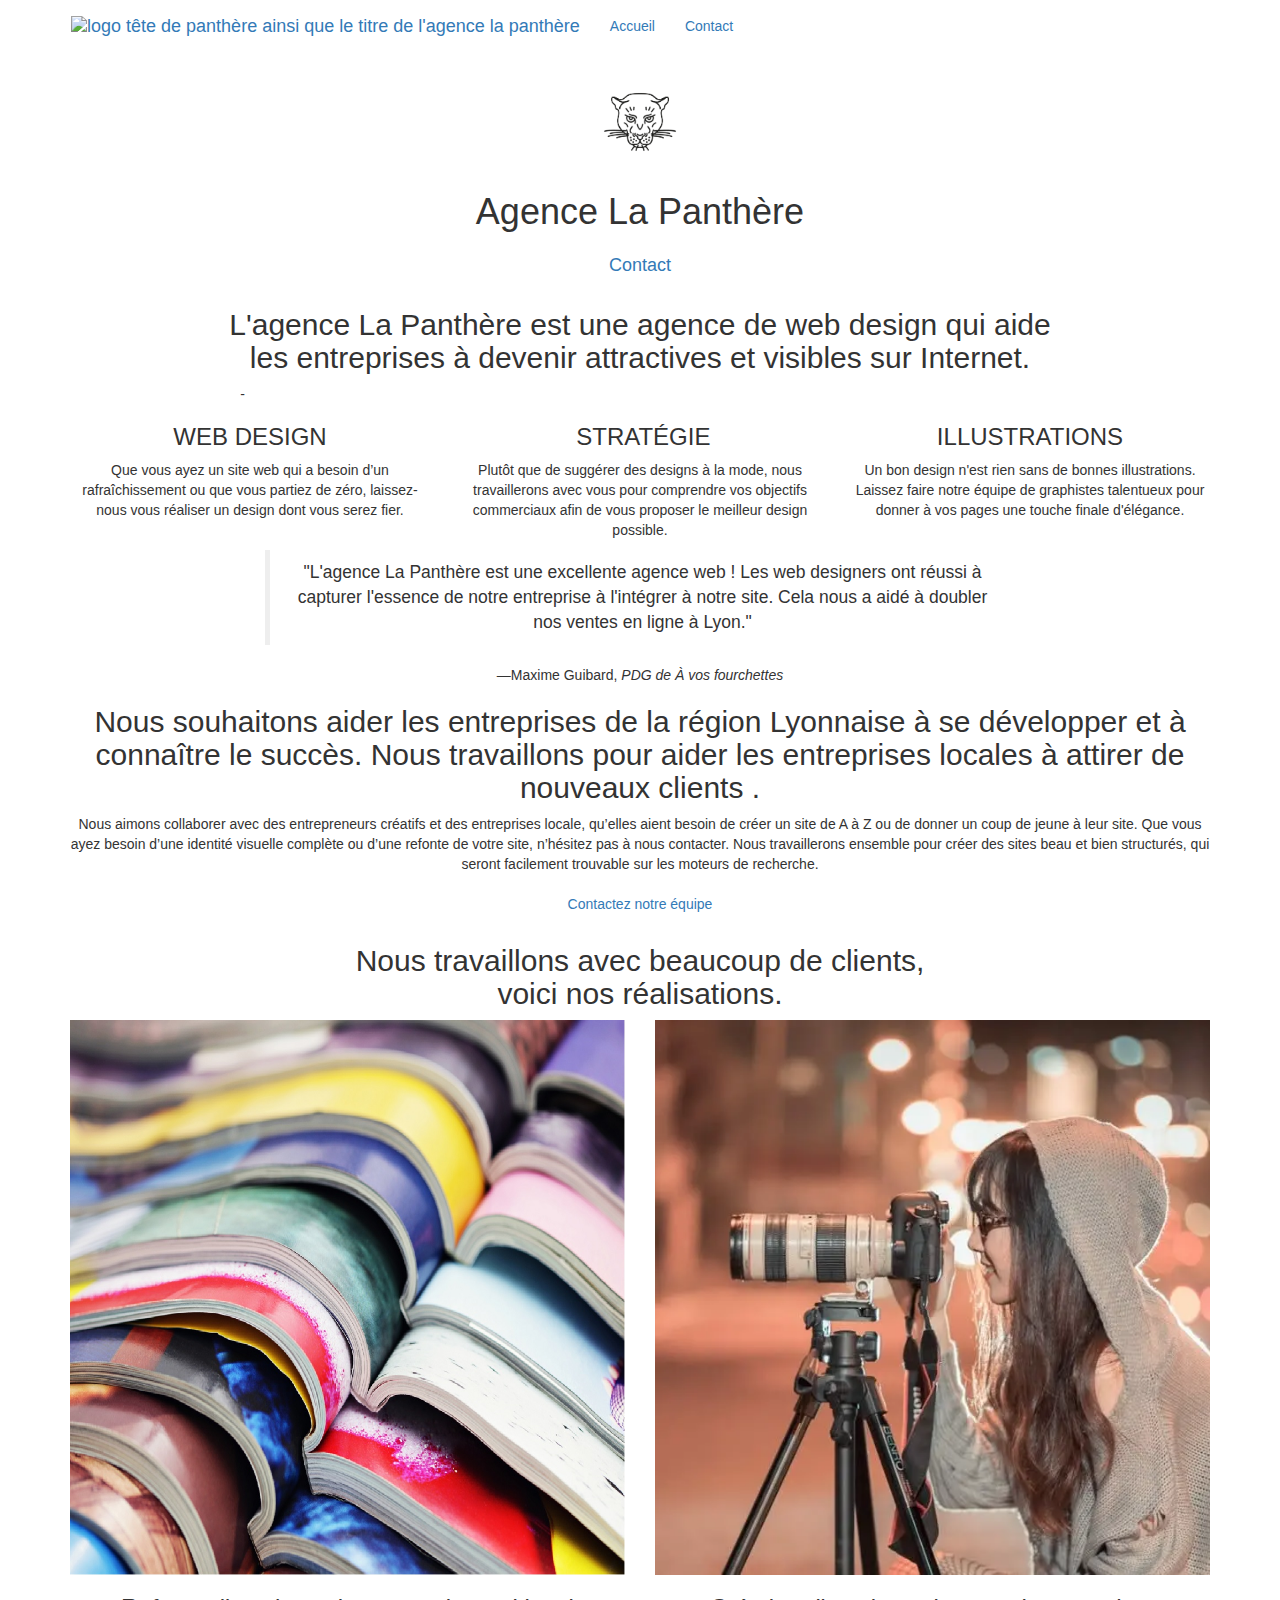
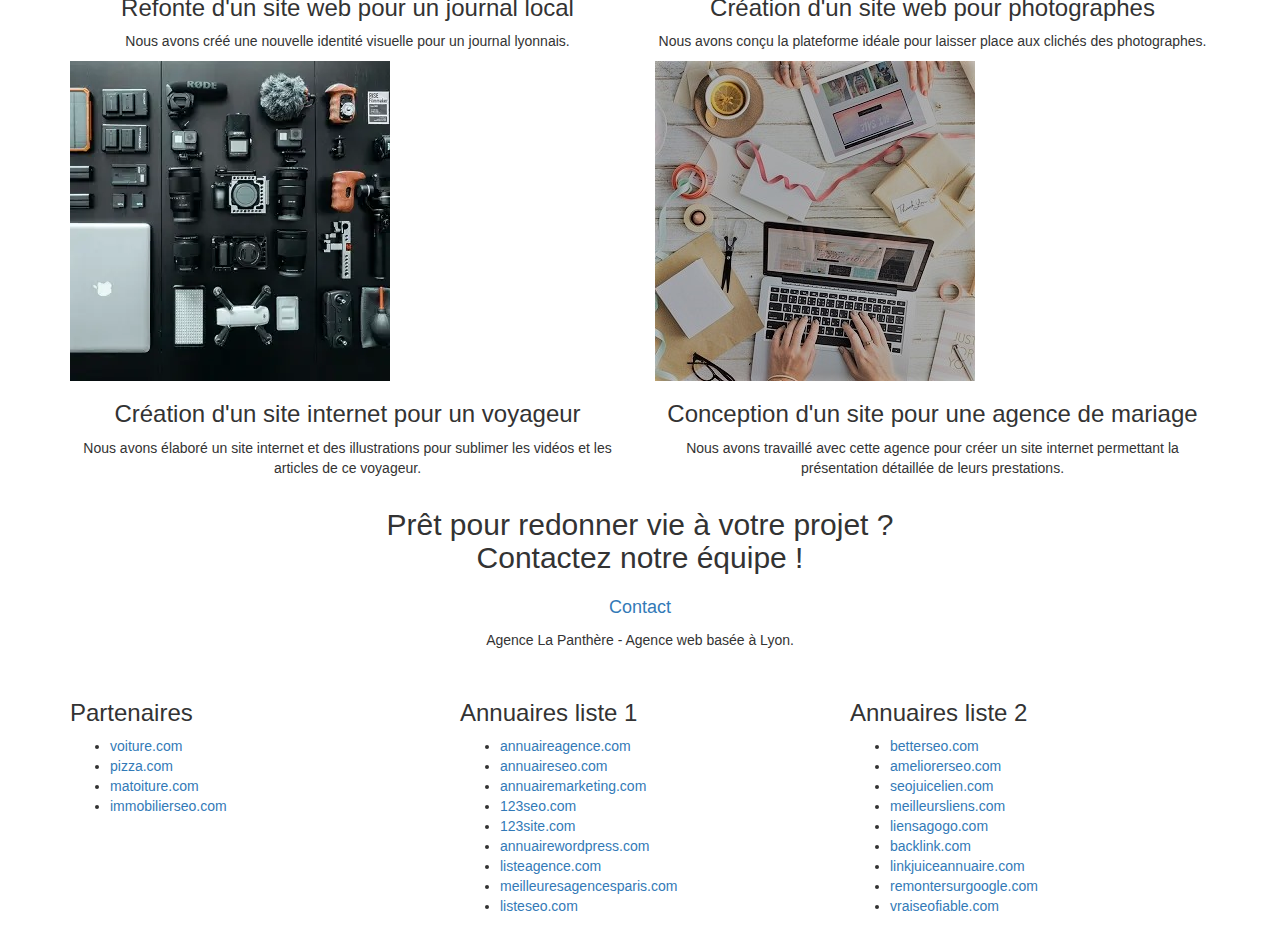
==== commit 8404be40: "w3c corrections" ====
--- a/index.html
+++ b/index.html
@@ -1,298 +1,360 @@
 <!doctype html>
 <html lang="fr">
+
 <head>
-    <meta charset="utf-8">
-    <meta name="description" content="site internet de l'agence La Panthère, spécialisé dans le web design. Vous trouverez ici des témoignages, des exemples de réalisation et l'ensemble de nos offres et savoir faire.">
-    <meta name="viewport" content="width=device-width, initial-scale=1.0, viewport-fit=cover">
-    <link rel="shortcut icon" type="image/png" href="favicon.jpg">
-
-	<!-- Fonts -->
+	<meta charset="utf-8">
+	<meta name="description"
+		content="Votre entreprise de web design à lyon - L'agence la Panthère vous apporte son expertise en web design">
+	<meta name="viewport" content="width=device-width, initial-scale=1.0, viewport-fit=cover">
+
+	<link rel="shortcut icon" type="image/png" href="favicon.jpg">
 	<link rel="preconnect" href="https://fonts.googleapis.com">
 	<link rel="preconnect" href="https://fonts.gstatic.com" crossorigin>
-	<link href="https://fonts.googleapis.com/css2?family=Open+Sans:ital,wght@0,300;0,400;0,500;0,600;1,300;1,400;1,500;1,600&display=swap" rel="stylesheet">
-	<link rel="preconnect" href="https://fonts.googleapis.com">
-	<link rel="preconnect" href="https://fonts.gstatic.com" crossorigin>
-	<link href="https://fonts.googleapis.com/css2?family=Roboto:ital,wght@0,100;0,300;1,300;1,400;1,500;1,700&display=swap" rel="stylesheet">
-	<link rel="stylesheet" type="text/css" href="style.css">
-
-	<!-- Styles -->
+	<link
+		href="https://fonts.googleapis.com/css2?family=Open+Sans:ital,wght@0,300;0,400;0,500;0,600;1,300;1,400;1,500;1,600&display=swap"
+		rel="stylesheet">
+
 	<link rel="stylesheet" type="text/css" href="./css/bootstrap.min.css">
 	<link rel="stylesheet" type="text/css" href="./css/font-awesome.min.css">
 	<link rel="stylesheet" type="text/css" href="./css/et-line.min.css">
-
-	<!-- Scripts -->
-	<script src="./js/jquery-2.1.0.js"></script>
-	<script src="./js/bootstrap.js"></script>
-	<script src="./js/blocs.js"></script>
-	<script src="./js/jquery.touchSwipe.js" defer></script>
-	<script src="./js/gmaps.js"></script>
-
-    <title>La Panthère - Agence de Web Design</title>
+	<link rel="stylesheet" type="text/css" href="style.min.css">
+
+	<script src="./js/jquery-2.1.0.min.js" defer></script>
+	<script src="./js/bootstrap.min.js" defer></script>
+	<script src="./js/blocs.min.js" defer></script>
+	<script src="./js/jquery.touchSwipe.min.js" defer></script>
+	<script src="./js/gmaps.min.js" defer></script>
+
+	<title>L'agence la Panthère - Entreprise de web design à Lyon</title>
 
 </head>
+
 <body>
-<!-- Principal conteneur -->
-<div class="page-container">
-    
-<!-- bloc-0 -->
-<header class="bloc bgc-white l-bloc " id="bloc-0">
-	<div class="container bloc-sm">
-
-		<nav class="navbar row">
-			<div class="navbar-header">
-				<a class="navbar-brand" href="index.html"><img src="img/agence-la-panthere-monochrome.svg" alt="paris web design logo agence web meilleure agence" height="40" /></a>
-				<button id="nav-toggle" type="button" class="ui-navbar-toggle navbar-toggle" data-toggle="collapse" data-target=".navbar-1">
-					<span class="sr-only">Toggle navigation</span><span class="icon-bar"></span><span class="icon-bar"></span><span class="icon-bar"></span>
-				</button>
-			</div>
-			<div class="collapse navbar-collapse navbar-1 special-dropdown-nav">
-				<ul class="site-navigation nav navbar-nav">
-					<li>
-						<a href="index.html">Accueil</a>
-					</li>
-					<li>
-						<a href="contact.html">Contact</a>
-					</li>
-				</ul>
-			</div>
-		</nav>
-	</div>
-</header>
-<!-- bloc-0 END -->
-
-<!-- bloc-1-presentation -->
-<div class="bloc bgc-dark-slate-blue bg-banniere d-bloc bg-t-edge bloc-bg-texture texture-paper b-parallax" id="bloc-1-hero">
-	<div class="container bloc-lg">
-		<div class="row tight-width-whitespace">
-			<div class="col-sm-12">
-				<img src="img/logo.webp" class="center-block image-resize-mode" width="100" alt="Agence La Panthère, agence web paris, création logo paris" />
-				<h1 class="text-center hero-bloc-text tc-white ">
-					Agence La Panthère
-				</h1>
-				<div class="text-center">
-					<a href="contact.html" class="btn btn-lg btn-clean btn-rd cta-hero btn-atomic-tangerine" id="cta-hero">Contact</a>
-				</div>
+	<!-- bloc-0 -->
+	<header>
+		<div class="bloc bgc-white l-bloc " id="bloc-0">
+			<div class="container bloc-sm">
+				<nav class="navbar row">
+					<div class="navbar-header">
+						<a class="navbar-brand" href="index.html"><img src="img/agence-la-panthere-monochrome.svg"
+								alt="logo tête de panthère ainsi que le titre de l'agence la panthère"
+								height="40" /></a>
+						<button id="nav-toggle" type="button" class="ui-navbar-toggle navbar-toggle"
+							data-toggle="collapse" data-target=".navbar-1">
+							<span class="sr-only">Toggle navigation</span><span class="icon-bar"></span><span
+								class="icon-bar"></span><span class="icon-bar"></span>
+						</button>
+					</div>
+					<div class="collapse navbar-collapse navbar-1 special-dropdown-nav">
+						<ul class="site-navigation nav navbar-nav">
+							<li>
+								<a href="index.html">Accueil</a>
+							</li>
+							<li>
+								<a href="contact.html">Contact</a>
+							</li>
+						</ul>
+					</div>
+				</nav>
 			</div>
 		</div>
-	</div>
-</div>
-<!-- bloc-1-presentation END -->
-
-<!-- bloc-2-services -->
-<div class="bloc bgc-white l-bloc" id="bloc-2-services">
-	<div class="container bloc-md">
-		<div class="row">
-			<div class="col-sm-12 text-center">
-				<h2>L'agence La Panthère est une agence de web design qui aide les entreprises à devenir attractives et visibles sur internet.</h2>
-			</div>
-		</div>
-		<div class="row voffset-lg med-width-whitespace">
-			<div class="col-sm-4">
-				<div class="text-center">
-					<span class="et-icon-browser sm-shadow icon-dark-slate-blue icons icon-lg"></span>
-				</div>
-				<h3 class="mg-md text-center">
-					Web design
-				</h3>
-				<p class="text-center font-modif">
-					Que vous ayez un site web qui a besoin d&rsquo;un rafraîchissement ou que vous partiez de zéro, laissez-nous vous réaliser un design dont vous serez fier.
-				</p>
-			</div>
-			<div class="col-sm-4">
-				<div class="text-center">
-					<span class="et-icon-presentation sm-shadow icon-dark-slate-blue icons icon-lg"></span>
-				</div>
-				<h3 class="mg-md text-center">
-					&nbsp;Stratégie
-				</h3>
-				<p class="text-center font-modif">
-					Plutôt que de suggérer des designs à la mode, nous travaillerons avec vous pour comprendre vos objectifs commerciaux afin de vous proposer le meilleur design possible.<br>
-				</p>
-			</div>
-			<div class="col-sm-4">
-				<div class="text-center">
-					<span class="et-icon-edit sm-shadow icon-dark-slate-blue icons icon-lg"></span>
-				</div>
-				<h3 class="mg-md text-center">
-					Illustrations
-				</h3>
-				<p class="text-center font-modif">
-					Un bon design n'est rien sans de bonnes illustrations. Laissez faire notre équipe de graphistes talentueux pour donner à vos pages une touche finale d'élégance.
-				</p>
-			</div>
-		</div>
-		<div class="row voffset-lg voffset">
-			<div class="col-xs-12 col-md-8 col-md-offset-2 text-center">
-				<p class="citation_text">"L'agence La Panthère est une excellente agence web ! Les web designers ont réussi à capturer l'essence de notre entreprise et à l'intégrer à notre site. Cela nous a aidé à doubler nos ventes en ligne à Lyon."</p>
-				<p class="citation_auteur">Maxime Guibard, PDG de À vos fourchettes</p>
-			</div>
-		</div>
-	</div>
-</div>
-<!-- bloc-2-services END -->
-
-<!-- bloc-3-what-i-do -->
-<div class="bloc tc-white bgc-atomic-tangerine bg-presentation d-bloc bloc-bg-texture texture-paper b-parallax" id="bloc-3-what-i-do">
-	<div class="container bloc-lg">
-		<div class="row tight-width-whitespace black-background">
-			<div class="col-sm-12">
-				<h2 class="mg-md text-center tc-white">
-					Nous souhaitons aider les entreprises de la région Lyonnaise à se développer et à connaître le succès. Nous travaillons pour aider les entreprises locales à attirer de nouveaux clients .<br>
-				</h2>
-				<p class="text-center white font-modif">
-					Nous aimons collaborer avec des entrepreneurs créatifs et des entreprises locale, qu’elles aient besoin de créer un site de A à Z ou de donner un coup de jeune à leur site. Que vous ayez besoin d’une identité visuelle complète ou d’une refonte de votre site, n’hésitez pas à nous contacter. Nous travaillerons ensemble pour créer des sites beau et bien structurés, qui seront facilement trouvable sur les moteurs de recherche. <br><br><a class="ltc-white bold-link" href="contact.html">Contactez notre équipe</a><br>
-				</p>
-			</div>
-		</div>
-	</div>
-</div>
-<!-- bloc-3-what-i-do END -->
-
-<!-- bloc-4-portfolio -->
-<div class="bloc bgc-white bg-lines-h2-bg bg-repeat l-bloc" id="bloc-4-portfolio">
-	<div class="container bloc-lg">
-		<div class="row">
-			<div class="col-sm-12 text-center">
-				<h2>Nous travaillons avec beaucoup de clients, voici nos réalisations.</h2>
-			</div>
-		</div>
-		<div class="row tight-width-whitespace portfolio-row">
-			<div class="col-sm-6">
-				<a href="#" data-lightbox="img/1.webp" data-gallery-id="gallery-1" data-caption="Refonte d'un site web pour un journal local" data-frame="snapshot-lb"><img src="img/1-miniature.webp" alt="paris web design logo agence web meilleure agence et refonte site web journal" class="img-responsive portfolio-thumb" /></a>
-				<h3 class="mg-md text-center">
-					Refonte d'un site web pour un journal local
-				</h3>
-				<p class="text-center font-modif">
-					Nous avons créé une nouvelle identité visuelle pour un journal lyonnais.
-				</p>
-			</div>
-			<div class="col-sm-6">
-				<a href="#" data-lightbox="img/2.webp" data-gallery-id="gallery-1" data-caption="Création d'un site web pour photographes" data-frame="snapshot-lb"><img src="img/2-miniature.webp" class="img-responsive portfolio-thumb" alt="paris web design logo agence web meilleure agence, Création d'un site web pour photographes" /></a>
-				<h3 class="mg-md text-center">
-					Création d'un site web pour photographes
-				</h3>
-				<p class="text-center font-modif">
-					Nous avons conçu la plateforme idéale pour laisser place aux clichés des photographes.
-				</p>
-			</div>
-		</div>
-		<div class="row tight-width-whitespace portfolio-row">
-			<div class="col-sm-6">
-				<a href="#" data-lightbox="img/3.webp" data-gallery-id="gallery-1" data-caption="Création d'un site internet pour un voyageur" data-frame="snapshot-lb"><img src="img/3-miniature.webp" class="img-responsive portfolio-thumb" alt="paris web design logo agence web meilleure agence, Création d'un site web pour voyageur"/></a>
-				<h3 class="mg-md text-center">
-					Création d'un site internet pour un voyageur
-				</h3>
-				<p class="text-center font-modif">
-					Nous avons élaboré un site internet et des illustrations pour sublimer les vidéos et les articles de ce voyageur.
-				</p>
-			</div>
-			<div class="col-sm-6">
-				<a href="#" data-lightbox="img/4.webp" data-gallery-id="gallery-1" data-caption="Conception d'un site pour une agence de mariage" data-frame="snapshot-lb"><img src="img/4-miniature.webp" class="img-responsive portfolio-thumb" alt="paris web design logo agence web meilleure agence, Création d'un site web pour agence de mariage" /></a>
-				<h3 class="mg-md text-center">
-					Conception d'un site pour une agence de mariage
-				</h3>
-				<p class="text-center font-modif">
-					Nous avons travaillé avec cette agence pour créer un site internet permettant la présentation détaillée de leurs prestations.
-				</p>
-			</div>
-		</div>
-	</div>
-</div>
-<!-- bloc-4-portfolio END -->
-
-<!-- bloc-5-cta -->
-<div class="bloc bgc-dark-slate-blue bg-banniere d-bloc bloc-bg-texture texture-paper" id="bloc-5-cta">
-	<div class="container bloc-lg">
-		<div class="row">
-			<h2 class="mg-md text-center tc-white">
-				Prêt pour redonner vie à votre projet ?<br>Contactez notre équipe !
-			</h2>
-			<div class="col-sm-12 text-center">
-				<a href="contact.html" class="btn btn-atomic-tangerine btn-clean btn-rd btn-lg cta-hero">Contact</a>
-			</div>
-		</div>
-	</div>
-</div>
-<!-- bloc-5-cta END -->
-
-<!-- Footer - bloc-8 -->
-<div class="bloc bgc-atomic-tangerine d-bloc" id="bloc-8">
-	<div class="container bloc-sm">
-		<div class="row">
-			<div class="col-sm-12">
-				<p class="text-center white">
-					Agence La Panthère - Agence web basée à Lyon.<br>
-				</p>
-				<div class="row row-no-gutters social">
-					<div class="col-sm-3">
+	</header>
+	<!-- bloc-0 END -->
+
+	<!-- bloc-1-presentation END -->
+
+	<!-- bloc-2-services -->
+	<main>
+
+		<!-- bloc-1-presentation -->
+		<section class="bloc bgc-dark-slate-blue bg-banniere d-bloc bg-t-edge bloc-bg-texture texture-paper b-parallax"
+			id="bloc-1-hero">
+			<div class="container bloc-lg">
+				<div class="row tight-width-whitespace">
+					<div class="col-sm-12">
+						<img src="img/logo.webp" alt="logo de l'agence qui est une tête de panthère"
+							class="center-block image-resize-mode" width="100"/>
+						<h1 class="text-center hero-bloc-text tc-white ">
+							Agence La Panthère
+						</h1>
 						<div class="text-center">
-							<a class="social" href="https://mobile.twitter.com/lapanthere"><span class="fa fa-twitter icon-md" aria-label="twitter"></span></a>
-						</div>
-					</div>
-					<div class="col-sm-3">
+							<a href="contact.html" class="btn btn-lg btn-clean btn-rd cta-hero btn-atomic-tangerine"
+								id="cta-hero">Contact</a>
+						</div>
+					</div>
+				</div>
+			</div>
+		</section>
+
+		<section class="bloc bgc-white l-bloc" id="bloc-2-services">
+			<div class="container bloc-md">
+				<div class="row">
+					<div class="col-sm-12 text-center">
+						<h2>L'agence La Panthère est une agence de web design qui aide <br> les
+							entreprises à devenir
+							attractives et visibles sur Internet.</h2>
+					</div>
+				</div>
+				<div class="row voffset-lg med-width-whitespace">
+					<div class="col-sm-4">
+						<div class="text-center">-
+							<span class="et-icon-browser sm-shadow icon-dark-slateblue icons icon-lg"></span>
+						</div>
+						<h3 class="mg-md text-center text-style">
+							WEB DESIGN
+						</h3>
+						<p class="text-center ">
+							Que vous ayez un site web qui a besoin d&rsquo;un rafraîchissement ou que vous partiez
+							de
+							zéro, laissez-nous vous réaliser un design dont vous serez fier.
+						</p>
+					</div>
+					<div class="col-sm-4">
 						<div class="text-center">
-							<a class="social" href="https://www.facebook.com/lapanthere229/"><span class="fa fa-facebook icon-md" aria-label="facebook"></span></a>
-						</div>
-					</div>
-					<div class="col-sm-3">
+							<span class="et-icon-presentation sm-shadow icon-dark-slate-blue icons icon-lg"></span>
+						</div>
+						<h3 class="mg-md text-center text-style">
+							&nbsp;STRATÉGIE
+						</h3>
+						<p class="text-center ">
+							Plutôt que de suggérer des designs à la mode, nous travaillerons avec vous pour
+							comprendre
+							vos objectifs commerciaux afin de vous proposer le meilleur design possible.<br>
+						</p>
+					</div>
+					<div class="col-sm-4">
 						<div class="text-center">
-							<a class="social" href="https://dribbble.com/tags/panthere"><span class="fa fa-dribbble icon-md" aria-label="dribble"></span></a>
-						</div>
-					</div>
-					<div class="col-sm-3">
-						<div class="text-center">
-							<a class="social" href="https://www.instagram.com/lapanthere/?hl=en"><span class="fa fa-instagram icon-md" aria-label="instagram"></span></a>
-						</div>
-					</div>
-				</div>
+							<span class="et-icon-edit sm-shadow icon-dark-slate-blue icons icon-lg"></span>
+						</div>
+						<h3 class="mg-md text-center text-style">
+							ILLUSTRATIONS
+						</h3>
+						<p class="text-center ">
+							Un bon design n'est rien sans de bonnes illustrations. Laissez faire notre équipe de
+							graphistes talentueux pour donner à vos pages une touche finale d'élégance.
+						</p>
+					</div>
+				</div>
+				<div class="row voffset-lg voffset">
+					<div class="col-xs-12 col-md-8 col-md-offset-2 text-center">
+						<figure>
+							<blockquote>
+								<p>"L'agence La Panthère est une excellente agence web ! Les web
+									designers ont
+									réussi à
+									capturer l'essence de notre entreprise à l'intégrer à notre site. Cela nous a aidé à
+									doubler nos ventes en ligne à Lyon."</p>
+							</blockquote>
+							<figcaption>—Maxime Guibard, <cite>PDG de À vos fourchettes</cite></figcaption>
+						</figure>
+					</div>
+				</div>
+			</div>
+		</section>
+		<!-- bloc-2-services END -->
+
+		<!-- bloc-3-what-i-do -->
+		<section
+			class="bloc tc-white bgc-atomic-tangerine bg-presentation d-bloc bloc-bg-texture texture-paper b-parallax"
+			id="bloc-3-what-i-do">
+			<div class="container bloc-lg">
+				<div class="row tight-width-whitespace black-background">
+					<div class="col-sm-12">
+						<h2 class="mg-md text-center tc-white">
+							Nous souhaitons aider les entreprises de la région Lyonnaise à se développer et à
+							connaître
+							le succès. Nous travaillons pour aider les entreprises locales à attirer de nouveaux
+							clients
+							.<br>
+						</h2>
+						<p class="text-center white">
+							Nous aimons collaborer avec des entrepreneurs créatifs et des entreprises locale,
+							qu’elles
+							aient besoin de créer un site de A à Z ou de donner un coup de jeune à leur site. Que
+							vous
+							ayez besoin d’une identité visuelle complète ou d’une refonte de votre site, n’hésitez
+							pas à
+							nous contacter. Nous travaillerons ensemble pour créer des sites beau et bien
+							structurés,
+							qui seront facilement trouvable sur les moteurs de recherche. <br><br><a
+								class="ltc-white bold-link" href="contact.html">Contactez notre équipe</a><br>
+						</p>
+					</div>
+				</div>
+			</div>
+		</section>
+		<!-- bloc-3-what-i-do END -->
+
+		<!-- bloc-4-portfolio -->
+		<section class="bloc bgc-white bg-lines-h2-bg bg-repeat l-bloc" id="bloc-4-portfolio">
+			<div class="container bloc-lg">
 				<div class="row">
-					<div class="col-sm-4">
-						Partenaires
+					<div class="col-sm-12 text-center">
+						<h2>Nous travaillons avec beaucoup de clients,<br> voici nos réalisations.</h2>
+					</div>
+				</div>
+				<div class="row tight-width-whitespace portfolio-row">
+					<article class="col-sm-6">
+						<a href="#" data-lightbox="img/1.webp" data-gallery-id="gallery-1"
+							data-caption="Refonte d'un site web pour un journal local" data-frame="snapshot-lb"><img
+								src="img/1.webp"
+								alt="plusieurs journaux empilés les uns sur les autres pour illustrer la refonte d'un site web pour un journal local"
+								class="img-responsive portfolio-thumb" /></a>
+						<h3 class="mg-md text-center">
+							Refonte d'un site web pour un journal local
+						</h3>
+						<p class="text-center">
+							Nous avons créé une nouvelle identité visuelle pour un journal lyonnais.
+						</p>
+					</article>
+					<article class="col-sm-6">
+						<a href="#" data-lightbox="img/2.webp" data-gallery-id="gallery-1"
+							data-caption="Création d'un site web pour photographes" data-frame="snapshot-lb"><img
+								src="img/2.webp" class="img-responsive portfolio-thumb"
+								alt="une photographe en train de prendre un cliché" /></a>
+						<h3 class="mg-md text-center">
+							Création d'un site web pour photographes
+						</h3>
+						<p class="text-center">
+							Nous avons conçu la plateforme idéale pour laisser place aux clichés des photographes.
+						</p>
+					</article>
+				</div>
+				<div class="row tight-width-whitespace portfolio-row">
+					<article class="col-sm-6">
+						<a href="#" data-lightbox="img/3.webp" data-gallery-id="gallery-1"
+							data-caption="Création d'un site internet pour un voyageur" data-frame="snapshot-lb"><img
+								src="img/3.webp" class="img-responsive portfolio-thumb"
+								alt="matériels de vidéaste indispensable pour un voyageur disposés sur un bureau" /></a>
+						<h3 class="mg-md text-center">
+							Création d'un site internet pour un voyageur
+						</h3>
+						<p class="text-center">
+							Nous avons élaboré un site internet et des illustrations pour sublimer les vidéos et les
+							articles de ce voyageur.
+						</p>
+					</article>
+					<article class="col-sm-6">
+						<a href="#" data-lightbox="img/4.webp" data-gallery-id="gallery-1"
+							data-caption="Conception d'un site pour une agence de mariage" data-frame="snapshot-lb"><img
+								src="img/4.webp" class="img-responsive portfolio-thumb"
+								alt="bureau avec des éléments de mariages disposés dessus" /></a>
+						<h3 class="mg-md text-center">
+							Conception d'un site pour une agence de mariage
+						</h3>
+						<p class="text-center">
+							Nous avons travaillé avec cette agence pour créer un site internet permettant la
+							présentation détaillée de leurs prestations.
+						</p>
+					</article>
+				</div>
+			</div>
+		</section>
+		<!-- bloc-4-portfolio END -->
+
+		<!-- bloc-5-cta -->
+		<section class="bloc bgc-dark-slate-blue bg-banniere d-bloc bloc-bg-texture texture-paper" id="bloc-5-cta">
+			<div class="container bloc-lg">
+				<div class="row">
+					<h2 class="mg-md text-center tc-white">
+						Prêt pour redonner vie à votre projet ?<br>Contactez notre équipe !
+					</h2>
+					<div class="col-sm-12 text-center">
+						<a href="contact.html"
+							class="btn btn-atomic-tangerine btn-clean btn-rd btn-lg cta-hero">Contact</a>
+					</div>
+				</div>
+			</div>
+		</section>
+		<!-- bloc-5-cta END -->
+	</main>
+
+	<!-- Footer - bloc-8 -->
+	<footer class="bloc bgc-atomic-tangerine d-bloc" id="bloc-8">
+		<section class="container bloc-sm">
+			<div class="row">
+				<div class="col-sm-12">
+					<p class="text-center black">
+						Agence La Panthère - Agence web basée à Lyon.<br>
+					</p>
+					<div class="row row-no-gutters social">
+						<div class="col-sm-3">
+							<div class="text-center">
+								<a class="social" href="#" aria-label="twitter"><span
+										class="fa fa-twitter icon-md"></span></a>
+							</div>
+						</div>
+						<div class="col-sm-3">
+							<div class="text-center">
+								<a class="social" href="#" aria-label="facebook"><span
+										class="fa fa-facebook icon-md"></span></a>
+							</div>
+						</div>
+						<div class="col-sm-3">
+							<div class="text-center">
+								<a class="social" href="#" aria-label="dribbble"><span
+										class="fa fa-dribbble icon-md"></span></a>
+							</div>
+						</div>
+						<div class="col-sm-3">
+							<div class="text-center">
+								<a class="social" href="#" aria-label="instagram"><span
+										class="fa fa-instagram icon-md"></span></a>
+							</div>
+						</div>
+					</div>
+					<div class="row partners">
+						<div class="col-sm-4">
+							<h3>Partenaires</h3>
 							<ul>
-								<li><a href="voiture.com">voiture.com</a></li>
-								<li><a href="pizza.com">pizza.com</a></li>
-								<li><a href="matoiture.com">matoiture.com</a></li>
-								<li><a href="immobilierseo.com">immobilierseo.com</a></li>
-							</ul>		
-					</div>
-					<div class="col-sm-4">
-						Annuaires liste 1
-						<ul>
-							<li><a href="annuaireagence.com">annuaireagence.com</a></li>
-							<li><a href="annuaireseo.com">annuaireseo.com</a></li>
-							<li><a href="annuairemarketing.com">annuairemarketing.com</a></li>
-							<li><a href="123seoture.com">123seo.com</a></li>
-							<li><a href="123site.com">123site.com</a></li>
-							<li><a href="annuairewordpress.com">annuairewordpress.com</a></li>
-							<li><a href="listeagence.com">listeagence.com</a></li>
-							<li><a href="meilleuresagencesparis.com">meilleuresagencesparis.com</a></li>
-							<li><a href="listeseo.com">listeseo.com</a></li>
-						</ul>
-					</div>
-					<div class="col-sm-4">
-						Annuaires liste 2
-						<ul>
-							<li><a href="betterseo.com">betterseo.com</a></li>
-							<li><a href="ameliorerseo.com">ameliorerseo.com</a></li>
-							<li><a href="seojuicelien.com">seojuicelien.com</a></li>
-							<li><a href="meilleursliens.com">meilleursliens.com</a></li>
-							<li><a href="liensagogo.com">liensagogo.com</a></li>
-							<li><a href="backlink.com">backlink.com</a></li>
-							<li><a href="linkjuiceannuaire.com">linkjuiceannuaire.com</a></li>
-							<li><a href="remontersurgoogle.com">remontersurgoogle.com</a></li>
-							<li><a href="vraiseofiable.com">vraiseofiable.com</a></li>
-						</ul>
-					</div>
-				</div>
-			</div>
-		</div>
-	</div>
-</div>
-<!-- Footer - bloc-8 END -->
-
-</div>
-<!-- Principal conteneur END -->
-    
+								<li><a href="voiture.com" rel="nofollow,noindex">voiture.com</a></li>
+								<li><a href="pizza.com" rel="nofollow,noindex">pizza.com</a></li>
+								<li><a href="matoiture.com" rel="nofollow,noindex">matoiture.com</a></li>
+								<li><a href="immobilierseo.com" rel="nofollow,noindex">immobilierseo.com</a></li>
+							</ul>
+						</div>
+						<div class="col-sm-4">
+							<h3>Annuaires liste 1</h3>
+							<ul>
+								<li><a href="annuaireagence.com" rel="nofollow,noindex">annuaireagence.com</a></li>
+								<li><a href="annuaireseo.com" rel="nofollow,noindex">annuaireseo.com</a></li>
+								<li><a href="annuairemarketing.com" rel="nofollow,noindex">annuairemarketing.com</a>
+								</li>
+								<li><a href="123seoture.com" rel="nofollow,noindex">123seo.com</a></li>
+								<li><a href="123site.com" rel="nofollow,noindex">123site.com</a></li>
+								<li><a href="annuairewordpress.com" rel="nofollow,noindex">annuairewordpress.com</a>
+								</li>
+								<li><a href="listeagence.com" rel="nofollow,noindex">listeagence.com</a></li>
+								<li><a href="meilleuresagencesparis.com"
+										rel="nofollow,noindex">meilleuresagencesparis.com</a></li>
+								<li><a href="listeseo.com" rel="nofollow,noindex">listeseo.com</a></li>
+							</ul>
+						</div>
+						<div class="col-sm-4">
+							<h3>Annuaires liste 2</h3>
+							<ul>
+								<li><a href="betterseo.com" rel="nofollow,noindex">betterseo.com</a></li>
+								<li><a href="ameliorerseo.com" rel="nofollow,noindex">ameliorerseo.com</a></li>
+								<li><a href="seojuicelien.com" rel="nofollow,noindex">seojuicelien.com</a></li>
+								<li><a href="meilleursliens.com" rel="nofollow,noindex">meilleursliens.com</a></li>
+								<li><a href="liensagogo.com" rel="nofollow,noindex">liensagogo.com</a></li>
+								<li><a href="backlink.com" rel="nofollow,noindex">backlink.com</a></li>
+								<li><a href="linkjuiceannuaire.com" rel="nofollow,noindex">linkjuiceannuaire.com</a>
+								</li>
+								<li><a href="remontersurgoogle.com" rel="nofollow,noindex">remontersurgoogle.com</a>
+								</li>
+								<li><a href="vraiseofiable.com" rel="nofollow,noindex">vraiseofiable.com</a></li>
+							</ul>
+						</div>
+					</div>
+				</div>
+			</div>
+		</section>
+	</footer>
+	<!-- Footer - bloc-8 END -->
+
+
 
 </body>
-</html>
+
+</html>